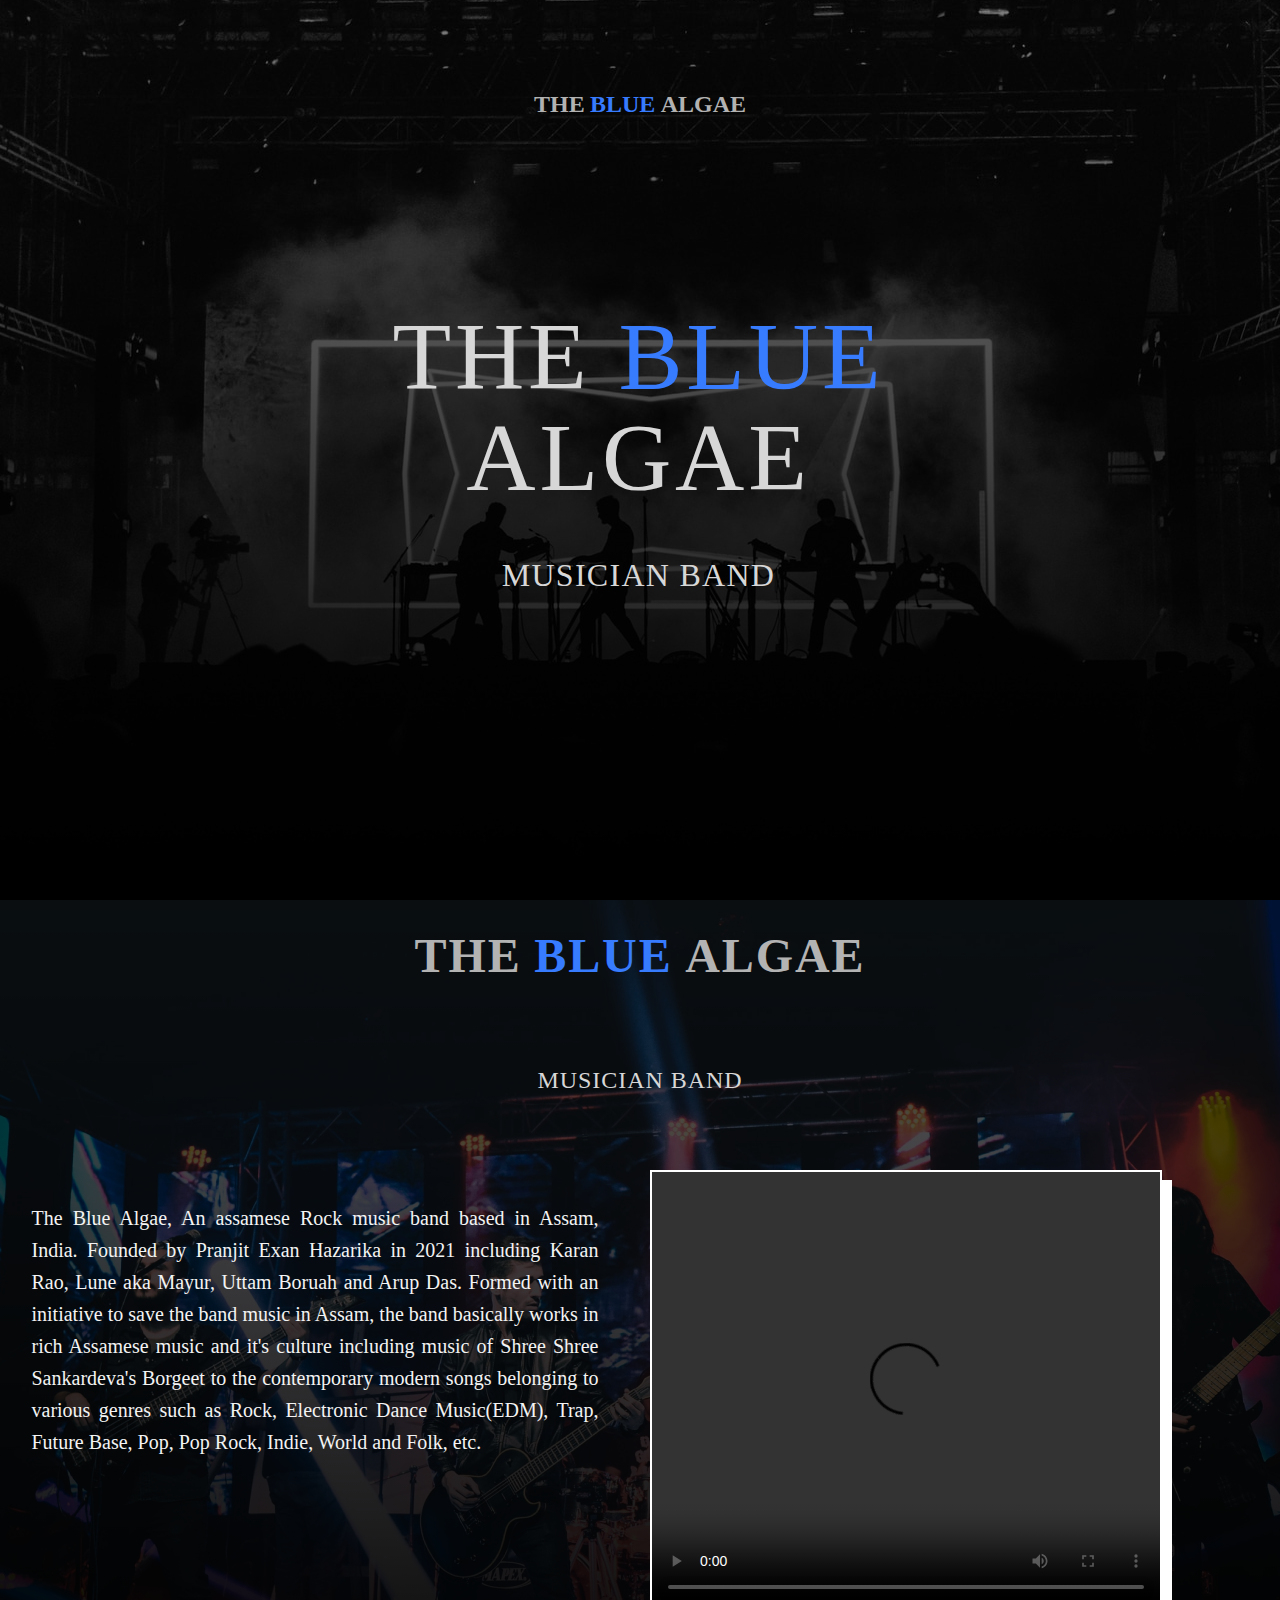
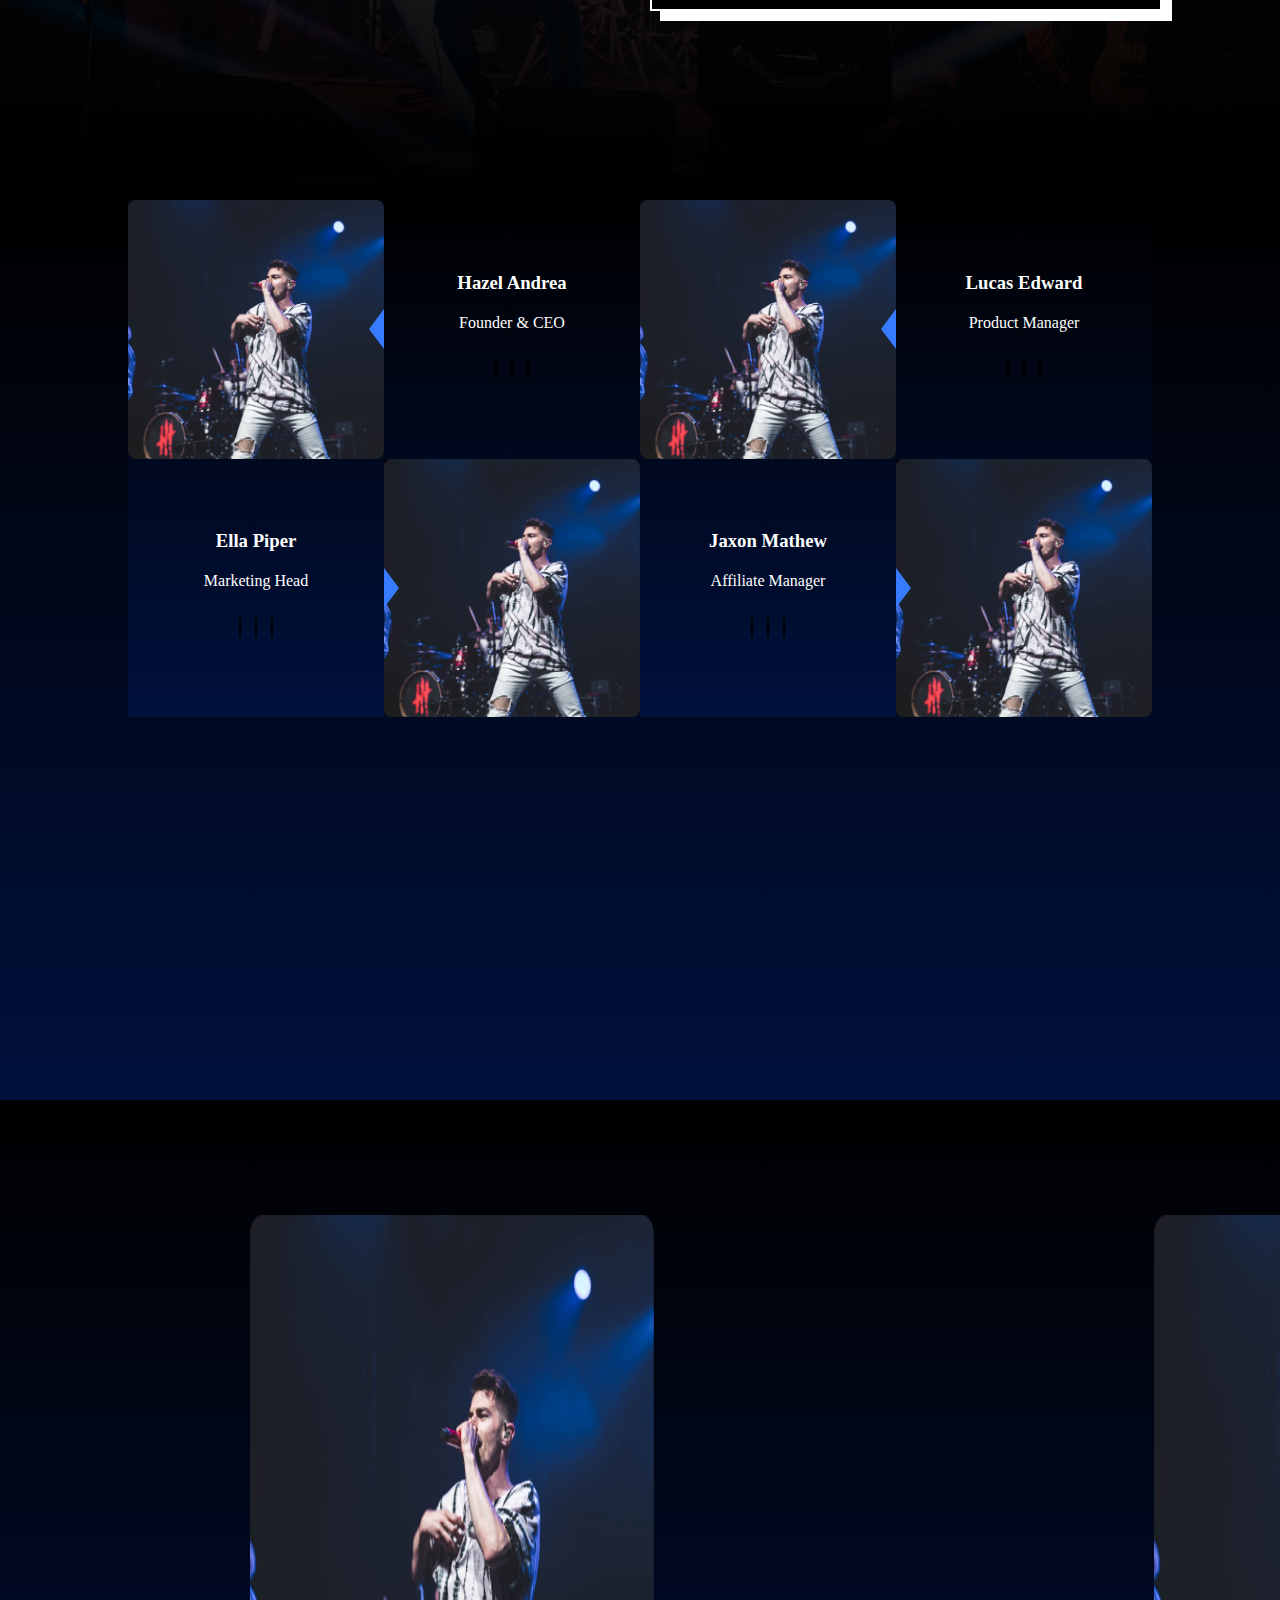
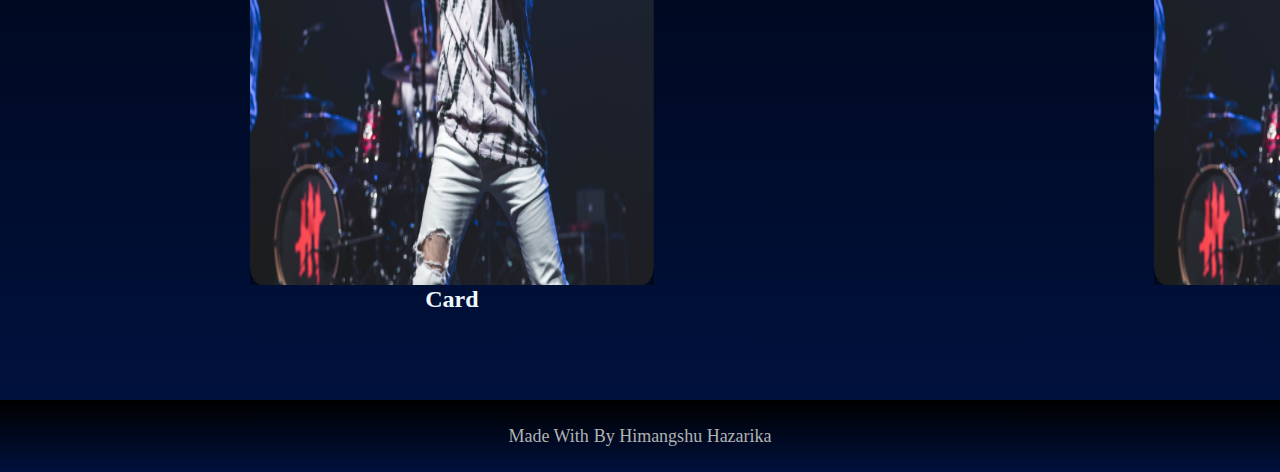
==== index.html @ d43f77cc "Mistake corrected" ====
<!DOCTYPE html>
<!--[if lt IE 7]>      <html class="no-js lt-ie9 lt-ie8 lt-ie7"> <![endif]-->
<!--[if IE 7]>         <html class="no-js lt-ie9 lt-ie8"> <![endif]-->
<!--[if IE 8]>         <html class="no-js lt-ie9"> <![endif]-->
<!--[if gt IE 8]>      <html class="no-js"> <!--<![endif]-->
<html>
  <head>
    <meta charset="utf-8">
    <meta http-equiv="X-UA-Compatible" content="IE=edge">
    <title>THE BLUE ALGAE</title>
    <meta name="description" content="">
    <meta name="viewport" content="width=device-width, initial-scale=1">
    <link href="//vjs.zencdn.net/7.10.2/video-js.min.css" rel="stylesheet">
    <link rel="stylesheet" href="./dependencies/video-theme-forest/index.css">
    <link rel="stylesheet" href="./styles/style.css">
    <link rel="stylesheet" href="https://cdnjs.cloudflare.com/ajax/libs/font-awesome/5.15.3/css/all.min.css" integrity="sha512-iBBXm8fW90+nuLcSKlbmrPcLa0OT92xO1BIsZ+ywDWZCvqsWgccV3gFoRBv0z+8dLJgyAHIhR35VZc2oM/gI1w==" crossorigin="anonymous" referrerpolicy="no-referrer" />
    <link rel="stylesheet" href="styles/responsive.css">
    <script src="//vjs.zencdn.net/7.10.2/video.min.js"></script>
  </head>
  <body data-barba="wrapper">  
    
    <header>
      <nav id="navBarBtn">
        <img src="./assets/navbar.svg" alt="">
      </nav>
    </header>

    <div id="nav-container" class="">
      <div class="left-container">
        <ul>
          <li><a href="./index.html">HOME</a></li>
          <li><a href="./index.html#about">ABOUT US</a></li>
          <li><a href="./releases.html">RELEASES</a></li>
          <li><a href="./members.html">MEMBERS</a></li>
          <li><a href="./contact.html">CONTACT</a></li>
        </ul>
      </div>
      <div class="right-container">
        <div class="logo"><img src="./assets/img1.jpg" alt=""></div>
        <div class="address">Golaghat</div>
        <div class="email">thebluealgae@gmail.com</div>
        <div class="phone">9999988888</div>
        <div class="social">
          <a href=""><i class="fab fa-instagram"></i></a>
          <a href=""><i class="fab fa-spotify"></i></a>
          <a href=""><i class="fas fa-envelope"></i></a>
          <a href=""><i class="fab fa-youtube"></i></a>
        </div>
      </div>
    </div>

    <main>
      
      <!-- home-section -->
      <div class="home">
        <div class="head1">
          THE <span id="color"> &MediumSpace;BLUE&MediumSpace;</span> ALGAE
        </div>
        <div class="head2">
          <div class="h2">
            THE <br class="br"><span id="color">BLUE</span><br class="br"> ALGAE
          </div>
          <div class="h3">
            MUSICIAN BAND
          </div>
        </div>
        <div class="icons">
          <a href=""><i class=" fab fa-instagram"></i></a>
          <a href=""><i class=" fab fa-spotify"></i></a>
          <a href=""><i class=" fas fa-envelope"></i></a>
          <a href=""><i class=" fab fa-youtube"></i></a>
        </div>
      </div>
      <!-- about section -->
      <section id="about">
        <div class="head1">
          THE <span id="color">&MediumSpace;BLUE&MediumSpace;</span> ALGAE
        </div>
        <div class="head2">
          MUSICIAN BAND
        </div>
        <div class="content">
          <p class="para">
            The Blue Algae, An assamese Rock music band based in Assam, India. Founded by Pranjit Exan Hazarika in 2021 including Karan Rao, Lune aka Mayur, Uttam Boruah and Arup Das. Formed with an initiative to save the band music in Assam, the band basically works in rich Assamese music and it's culture including music of Shree Shree Sankardeva's Borgeet to the contemporary modern songs belonging to various genres such as Rock, Electronic Dance Music(EDM), Trap, Future Base, Pop, Pop Rock, Indie, World and Folk, etc.
          </p>
          <video id="my-player"
          class="video-js vjs-theme-forest"
          controls
          preload="auto"
          data-setup='{}'>            
          
            <source src="./assets/video.mp4" type="video/mp4"></source>
            <p class="vjs-no-js">
              To view this video please enable JavaScript, and consider upgrading to a
              web browser that
              <a href="https://videojs.com/html5-video-support/" target="_blank">
                supports HTML5 video
              </a>
            </p>
        
          </video>
        </div>
      </section>
      

      <!-- Members_Section -->

      <div class="members">
        <ul class="list-members">
          <li class="member">
            <div class="member-image">
              <img src="./assets/img3.png">
            </div>
            <div class="member-info">
              <h3>Hazel Andrea</h3>
              <p>Founder & CEO</p>
              <div class="social-link">
                <i class="fab fa-facebook-f"></i>
                <i class="fab fa-twitter"></i>
                <i class="fab fa-linkedin-in"></i>
              </div>
            </div>
          </li>
          <li class="member">
            <div class="member-image">
              <img src="./assets/img3.png">
            </div>
            <div class="member-info">
              <h3>Lucas Edward</h3>
              <p>Product Manager</p>
              <div class="social-link">
                <i class="fab fa-facebook-f"></i>
                <i class="fab fa-twitter"></i>
                <i class="fab fa-linkedin-in"></i>
              </div>
            </div>
          </li>
          <li class="member">
            <div class="member-image">
              <img src="./assets/img3.png">
            </div>
            <div class="member-info">
              <h3>Ella Piper</h3>
              <p>Marketing Head</p>
              <div class="social-link">
                <i class="fab fa-facebook-f"></i>
                <i class="fab fa-twitter"></i>
                <i class="fab fa-linkedin-in"></i>
              </div>
            </div>
          </li>
          <li class="member">
            <div class="member-image">
              <img src="./assets/img3.png">
            </div>
            <div class="member-info">
              <h3>Jaxon Mathew</h3>
              <p>Affiliate Manager</p>
              <div class="social-link">
                <i class="fab fa-facebook-f"></i>
                <i class="fab fa-twitter"></i>
                <i class="fab fa-linkedin-in"></i>
              </div>
            </div>
          </li>
        </ul>
      </div>

      <!-- Releases -->

      <div class="scrolling-wrapper">
        <div class="card">
          <img src="./assets/img3.png" alt="" srcset="">
          <h2>Card</h2>
        </div>
        <div class="card">
          <img src="./assets/img3.png" alt="" srcset="">
          <h2>Card</h2>
        </div>
        <div class="card">
          <img src="./assets/img3.png" alt="" srcset="">
          <h2>Card</h2>
        </div>
        <div class="card">
          <img src="./assets/img3.png" alt="" srcset="">
          <h2>Card</h2>
        </div>
        <div class="card">
          <img src="./assets/img3.png" alt="" srcset="">
          <h2>Card</h2>
        </div>
      </div>

      <!-- Footer -->

      <footer>
        Made With <i class="fas fa-heart" id="heart"></i> By Himangshu Hazarika
      </footer>

    </main>

    

    <script>
      const navBtn = document.getElementById('navBarBtn')
      const navScreen = document.getElementById('nav-container')
      navBtn.addEventListener('click', () => {
        navScreen.classList.toggle('visible')
      })
    </script>
    
  </body>
</html>
---- dependencies/video-theme-forest/index.css ----
/* Because of the SVG inliner, these don't work for icons */
.vjs-theme-forest {
  --vjs-theme-forest--primary: #377BFF;
  --vjs-theme-forest--secondary: #fff;
}

/* Big play Button */


.vjs-theme-forest:hover .vjs-big-play-button,
.vjs-theme-forest.vjs-big-play-button:focus {
  /* background-color: transparent; */
  /* background: svg-load('icons/play-btn.svg', fill=#377BFF); */
  background: url('./icons/play-btn.svg')
}

.vjs-theme-forest .vjs-big-play-button {
  width: 88px;
  height: 88px;
  background: none;
  background-repeat: no-repeat;
  background-position: center;
  /* background: svg-load('icons/play-btn.svg', fill=#fff); */
  background: url('./icons/play-btn-white.svg');

  border: none;
  top: 50%;
  left: 50%;
  margin-top: -44px;
  margin-left: -44px;
  color: purple;
}

.vjs-theme-forest .vjs-big-play-button .vjs-icon-placeholder {
  display: none;
}

/* Control Bar */
.vjs-theme-forest .vjs-button > .vjs-icon-placeholder::before {
  line-height: 1.55;
}

.vjs-theme-forest .vjs-control:not(.vjs-disabled, .vjs-time-control):hover {
  color: var(--vjs-theme-forest--primary);
  text-shadow: var(--vjs-theme-forest--secondary) 1px 0 10px;
}

.vjs-theme-forest .vjs-control-bar {
  background: none;
  margin-bottom: 1em;
  padding-left: 1em;
  padding-right: 1em;
}

/* Play Button */
.vjs-theme-forest .vjs-play-control {
  font-size: 0.8em;
}

.vjs-theme-forest .vjs-play-control .vjs-icon-placeholder:before {
  background-color: var(--vjs-theme-forest--secondary);
  height: 1.5em;
  width: 1.5em;
  margin-top: 0.2em;
  border-radius: 1em;
  color: var(--vjs-theme-forest--primary);
}

.vjs-theme-forest .vjs-play-control:hover .vjs-icon-placeholder:before {
  background-color: var(--vjs-theme-forest--primary);
  color: var(--vjs-theme-forest--secondary);
}

/* Volume stuff */
.vjs-theme-forest .vjs-mute-control {
  display: none;
}

.vjs-theme-forest .vjs-volume-panel {
  margin-left: 0.5em;
  margin-right: 0.5em;
  padding-top: 0.3em;
}

.vjs-theme-forest .vjs-volume-panel,
.vjs-theme-forest .vjs-volume-panel:hover,
.vjs-theme-forest .vjs-volume-panel:hover .vjs-volume-control.vjs-volume-horizontal,
.vjs-theme-forest .vjs-volume-panel:active .vjs-volume-control.vjs-volume-horizontal,
.vjs-theme-forest .vjs-volume-panel.vjs-volume-panel-horizontal:hover,
.vjs-theme-forest .vjs-volume-panel.vjs-volume-panel-horizontal.vjs-slider-active,
.vjs-theme-forest .vjs-volume-bar.vjs-slider-horizontal {
  width: 3em;
}

.vjs-theme-forest .vjs-volume-level::before {
  font-size: 1em;
}

.vjs-theme-forest .vjs-volume-panel .vjs-volume-control {
  opacity: 1;
  width: 100%;
  height: 100%;
}

.vjs-theme-forest .vjs-volume-bar {
  background-color: transparent;
  margin: 0;
}

.vjs-theme-forest .vjs-slider-horizontal .vjs-volume-level {
  height: 100%;
}

.vjs-theme-forest .vjs-volume-bar.vjs-slider-horizontal {
  margin-top: 0;
  margin-bottom: 0;
  height: 100%;
}

.vjs-theme-forest .vjs-volume-bar::before {
  content: '';
  z-index: 0;
  width: 0;
  height: 0;
  position: absolute;
  top: 0px;
  left: 0;

  border-style: solid;
  border-width: 0 0 2em 3em;
  border-color: transparent transparent var(--vjs-theme-forest--primary) transparent;
}

.vjs-theme-forest .vjs-volume-level {
  overflow: hidden;
  background-color: transparent;
}

.vjs-theme-forest .vjs-volume-level::before {
  content: '';
  z-index: 1;
  width: 0;
  height: 0;
  position: absolute;
  top: 0;
  left: 0;

  border-style: solid;
  border-width: 0 0 2em 3em;
  border-color: transparent transparent var(--vjs-theme-forest--secondary) transparent;
}

/* Progress Bar */
.vjs-theme-forest .vjs-progress-control:hover .vjs-progress-holder {
  font-size: 1em;
}

.vjs-theme-forest .vjs-play-progress::before {
  display: none;
}

.vjs-theme-forest .vjs-progress-holder {
  border-radius: 0.2em;
  height: 0.5em;
  margin: 0;
}

.vjs-theme-forest .vjs-play-progress,
.vjs-theme-forest .vjs-load-progress,
.vjs-theme-forest .vjs-load-progress div {
  border-radius: 0.2em;
}
---- styles/style.css ----
* {
  -webkit-box-sizing: border-box;
  box-sizing: border-box;
  margin: 0;
  padding: 0;
  }

  *::-moz-selection {
  background: #111111aa;
  color: #377BFF;
  }

  *::selection {
  background: #111111aa;
  color: #377BFF;
  }

  body {
  overflow-x: hidden;
  min-height: 100vh;
  scroll-behavior: smooth;
  }

  nav img {
  /* Vector */
  position: absolute;
  right: 3vw;
  top: 30px;
  width: 2rem;
  z-index: 20;
  }

  #navBarBtn {
  position: absolute;
  top: 0;
  right: 0;
  z-index: 1111;
  }

  nav {
  position: absolute;
  }

  #nav-container {
  position: absolute;
  background-color: #111;
  transform-origin: top right;
  transition: all 2s .3s ease;
  clip-path: circle(0 at 90vw 20px);
  }

  #nav-container.visible {
  position: absolute;
  background-color: #111;
  width: 100vw;
  height: 100vh;
  z-index: 5;
  display: flex;
  clip-path: circle(100vw at 90vw 20px);

  }

  .left-container, .right-container {
  width: 50%;
  height: 100%;
  display: grid;
  place-items: center center;
  }

  

  li {
  list-style-type: none;
  }

  .left-container ul li a:hover {
  color: #377BFF;
  }


  #nav-container li a {
  color: white;
  text-decoration: none;
  font-family: 'Glitther Syavina Freebies';
  font-size: 5rem;
  }

  .right-container .logo img {
  width: 25vw;
  }

  .right-container  {
  text-align: right;
  color: #B2B2B2;
  font-size: 2.5rem;
  font-family: 'Glitther Syavina Freebies';
  }

  .social a i {
  font-size: 3rem;
  color: #B3B3B3;
  }

  .social a i:hover {
  color: #377BFF;
  }

  .home {
  position: relative;
  left: 0;
  right: 0;
  top: 0;
  bottom: 0;
  background: -webkit-gradient(linear, left bottom, left top, from(#000000), to(rgba(0, 0, 0, 0.5))), url("../assets/img1.jpg");
  background: linear-gradient(0deg, #000000 0%, rgba(0, 0, 0, 0.5) 100%), url("../assets/img1.jpg");
  background-blend-mode: multiply, normal;
  background-position: center center;
  height: 100vh;
  width: 100vw;
  }

  .head1 {
  /* THE BLUE ALGAE */
  position: absolute;
  left: 23.67%;
  right: 23.67%;
  top: 10vh;
  font-family: Montserrat;
  font-style: normal;
  font-weight: bold;
  font-size: 24px;
  line-height: 29px;
  color: #B2B2B2;
  display: -webkit-box;
  display: -ms-flexbox;
  display: flex;
  -webkit-box-align: center;
  -ms-flex-align: center;
  align-items: center;
  -webkit-box-pack: center;
  -ms-flex-pack: center;
  justify-content: center;
  }

  .head2 {
  position: absolute;
  top: 50%;
  left: 50%;
  -webkit-transform: translate(-50%, -50%);
  transform: translate(-50%, -50%);
  }

  #color {
  color: #377BFF;
  }

  .h2, .h3 {
  /* The Blue Algae Musician Band */
  position: relative;
  left: -0.24%;
  right: 0%;
  top: 46.76%;
  bottom: 41.96%;
  font-family: Glitther Syavina Freebies;
  font-style: normal;
  font-weight: normal;
  line-height: 105.4%;
  text-align: center;
  letter-spacing: 0.04em;
  text-transform: uppercase;
  color: #D7D7D7;
  }

  .h2 .br, .h3 .br {
  display: none;
  }

  .h2 {
  font-size: 6rem;
  }

  .h3 {
  font-size: 2rem;
  margin: 50px 0 0 0;
  }

  .icons {

  position: absolute;
  left: 50%;
  -webkit-transform: translate(-50%);
  transform: translate(-50%);
  bottom: 8vh;
  display: -webkit-box;
  display: -ms-flexbox;
  display: flex;
  -webkit-box-align: center;
  -ms-flex-align: center;
  align-items: center;
  -webkit-box-pack: space-evenly;
  -ms-flex-pack: space-evenly;
  justify-content: space-evenly;
  -webkit-box-orient: horizontal;
  -webkit-box-direction: normal;
  -ms-flex-direction: row;
  flex-direction: row;


  }

  .icons a {
  font-size: 2rem;
  color: #D7D7D7;
  margin: 10px;
  }

  .icons a:hover {
  color: #377BFF;
  }

  #about {
  position: relative;
  min-height: 100vh;
  width: 100vw;
  background-image: -webkit-gradient(linear, left bottom, left top, from(#000000), to(rgba(0, 0, 0, 0.6))), url("../assets/img2.png");
  background-image: linear-gradient(0deg, #000000 0%, rgba(0, 0, 0, 0.6) 100%), url("../assets/img2.png");
  background-blend-mode: multiply, normal;
  background-position: center center;
  }

  #about .content {
    position: relative;
    top: 30vh;
    display: grid;
    grid-template-columns: repeat( 10, 1fr ) !important;
    grid-template-rows: repeat( 10, 1fr ) !important;
    grid-gap: 20px 20px;
    grid-template-areas: 
    "text text text text text video video video video video"
    "text text text text text video video video video video"
    "text text text text text video video video video video"
    "text text text text text video video video video video"
    "text text text text text video video video video video"
    "text text text text text video video video video video"
    "text text text text text video video video video video"
    "text text text text text video video video video video"
    "text text text text text video video video video video"
    "text text text text text video video video video video"
    ;
  }

  #about .head1 {
  font-family: Montserrat;
  font-style: normal;
  font-weight: bold;
  font-size: 48px;
  line-height: 151.4%;
  top: 20px;
  text-align: center;
  letter-spacing: 0.04em;
  text-transform: uppercase;
  color: #B3B3B3;


  }

  #about .head2 {
  font-family: Montserrat;
  font-style: normal;
  font-weight: 500;
  font-size: 24px;
  line-height: 151.4%;
  top: 20vh;
  text-align: center;
  letter-spacing: 0.04em;
  text-transform: uppercase;
  color: #D7D7D7;

  }

  #about p {
  font-family: Montserrat;
  font-style: normal;
  font-weight: normal;
  font-size: 20px;
  line-height: 32px;
  text-align: justify;
  color: #F3F3F3;
  padding: 5%;
  grid-area: text;
  }

  #about #my-player {
  width: 40vw;
  height: 49vh;
  border: solid 2px white;
  -webkit-box-shadow: 10px 10px white;
  box-shadow: 10px 10px white;
  grid-area: video;
  }


 .list-members {
  background: linear-gradient(180deg, #000000 0%, #00113D 100%);
  width: 80%;
  margin: auto auto;
  display: flex;
  flex-wrap: wrap;
}

.members {
  width: 100vw;
  height: 100vh;
  background: linear-gradient(180deg, #000000 0%, #00113D 100%);
}

.member {
  flex-basis: 50%;
  color: #fff;
  display: flex;
  align-items: center;
  justify-content: space-between;
}

.member-image {
  width: 50%;
  height: 100%;
  cursor: pointer;
  overflow: hidden;
  position: relative;
}

.member-image img {
  width: 100%;
  height: 100%;
  transition: 1s;
}

.member-image:hover img {
  transform: scale(1.1);
}

.member-info {
  width: 50%;
  text-align: center;
}

.member-info p {
  margin: 20px 0;
}


.social-link .fab {
  width: 35px;
  height: 35px;
  line-height: 35px;
  border: 1px solid #000;
  margin: 0 7px;
  cursor: pointer;
  transition: transform .5s;
}

.social-link .fab:hover {
  background: #000;
  color: #377BFF;
  transform: translateY(-7px);
}

/* Membuat segitiga */
.member-image::after {
  content: '';
  border-top: 20px solid transparent;
  border-bottom: 20px solid transparent;
  border-right: 15px solid #377BFF;
  position: absolute;
  top: 50%;
  right: 0;
  transform: translateY(-50%);
}



  


.scrolling-wrapper {
  display: flex;
  flex-wrap: nowrap;
  overflow-x: auto;
  scrollbar-width: none;
  height: 100vh;
  width: 100vw;
  background: linear-gradient(180deg, #000000 0%, #00113D 100%);

}

.card {
  display: flex;
  margin: 6%;
  padding: 3%;
  min-width: 20vw;
  min-height: 40vh;
  align-items: center;
  justify-content: center;
  color: aliceblue;
  border-radius: 10px;
  position: relative;
  justify-content: space-evenly;
}

.card {
  flex: 0 0 auto;
  -webkit-overflow-scrolling: touch;
  scroll-behavior: smooth;
}

h2 {
  position: absolute;
  left: 50%;
  top: 95%;
  transform: translate(-50%);
  text-align: center;
}


img {
  border: 10px;
  height: 100%;
  width: 60%;
}


footer {
  height: 100%;
  width: 100%;
  /* margin: 1% 1% 1% 1%; */
  padding: 2%;
  display: flex;
  align-items: center;
  justify-content: center;
  font-size: 2vh;
  background: linear-gradient(180deg, #000000 0%, #00113D 100%);
  color: #B2B2B2;
}

footer #heart {
  font-size: 2rem;
  margin: 0 0.15rem;
  color: #ff2424;
  animation: blinking-heart 2s infinite;
}

@keyframes blinking-heart {
    0% {
        transform: scale(0);
    }

    25% {
        transform: scale(1);
    }

    50% {
        transform: scale(0);
    }

    75% {
        transform: scale(1);
    }

    100% {
        transform: scale(0);
    }
}
---- styles/responsive.css ----
@media screen and (max-width: 600px) {
  
  .head1 {
    font-size: 5vw;
  }
  
  .h2 {
    font-size: 18vw;
  }

  .h3 {
    font-size: 10vw;
  }

  .icons i {
    font-size: 10vw;
  }

  #nav-container {
    display: none;
  }

  #about .content {
    top: 10vh;
    grid-template-areas: 
      "video video video video video video video video video video"
      "video video video video video video video video video video"
      "video video video video video video video video video video"
      "video video video video video video video video video video"
      "text text text text text text text text text text"
      "text text text text text text text text text text"
      "text text text text text text text text text text"
      "text text text text text text text text text text"
      "text text text text text text text text text text"
      "text text text text text text text text text text"
    ;
  }

  #about #my-player {
    width: 80vw;
    height: 30vh;
    margin: 0 auto;
    top: 50%;
  }

  #about p {
    font-size: 3vw;
    padding-top: 30%;
  }

  #about .head1 {
    display: flex;
    align-items: center;
    justify-content: center;
    font-size: 5vw;
    top: 5%;
  }

  .container {
    height: 100vh;
    width: 100vw;
  }

  .scrolling-wrapper {
    flex-direction: column;
  }

  img {
  min-width: 80%;
  min-height: 100%;
}
  
}

/* Merubah posisi member-image dengan member-info */
@media screen and (min-width: 771px) {
  .member:nth-child(4n+3) .member-info,
  .member:nth-child(4n+4) .member-info {
    order: 1;
  }
  .member:nth-child(4n+3) .member-image,
  .member:nth-child(4n+4) .member-image {
    order: 2;
  }

  /* Merubah posisi sigitiga pada baris genap */
  .member:nth-child(4n+3) .member-image::after,
  .member:nth-child(4n+4) .member-image::after {
    left: 0;
    right: auto;
    transform: translateY(-50%) rotateZ(180deg);
  }
}


/* Mobile Styles */
@media screen and (max-width: 770px) {
  .list-members {
    width: 95%;
  }
  .member {
    flex-basis: 100%;
    font-size: 14px;
  }
  .social-link .fab {
    width: 30px;
    height: 30px;
    line-height: 30px;
  }

  .member:nth-child(even) .member-info {
    order: 1;
  }
  .member:nth-child(even) .member-image {
    order: 2;
  }
  
  /* Merubah posisi sigitiga elemen genap */
  .member:nth-child(even) .member-image::after {
    left: 0;
    right: auto;
    transform: translateY(-50%) rotateZ(180deg);
  }
}

@media (max-width: 800px) {
  .scrolling-wrapper {
    flex-direction: column;
  }

  img {
  min-width: 80%;
  min-height: 100%;
}
}
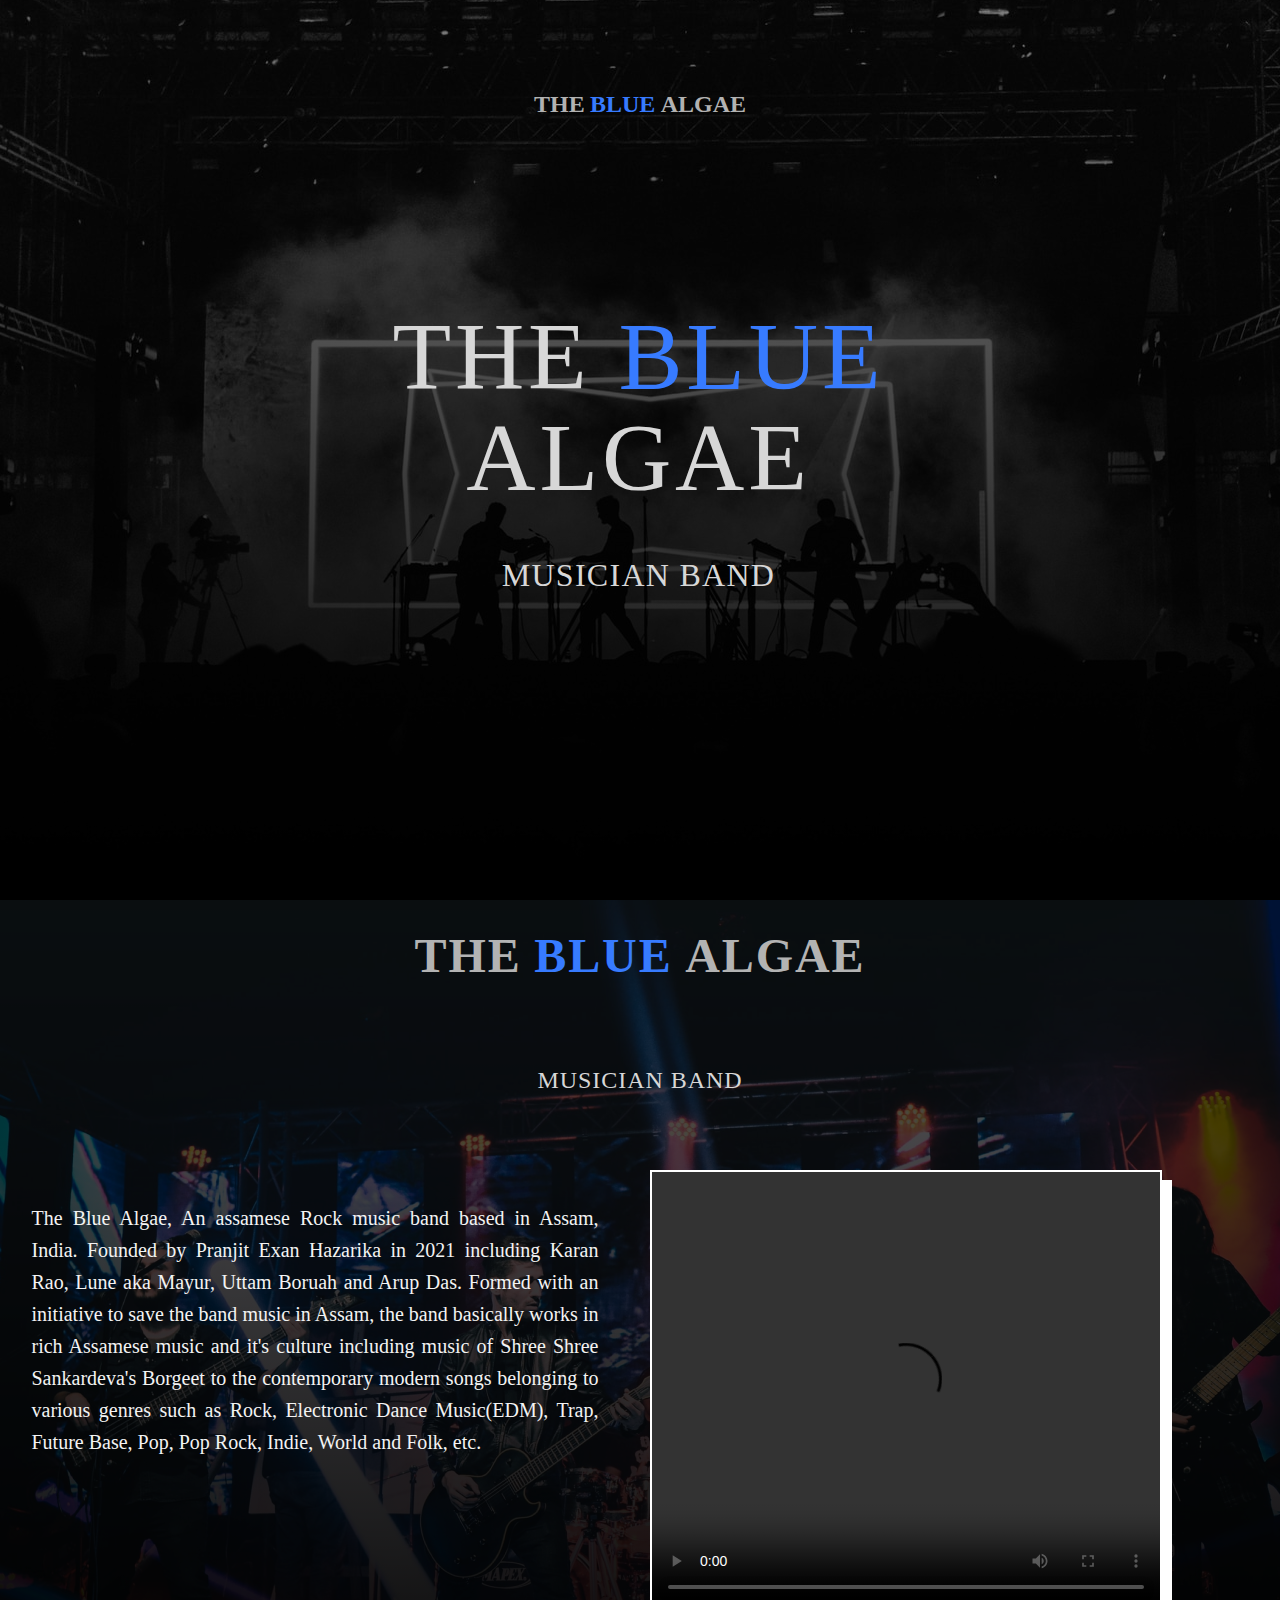
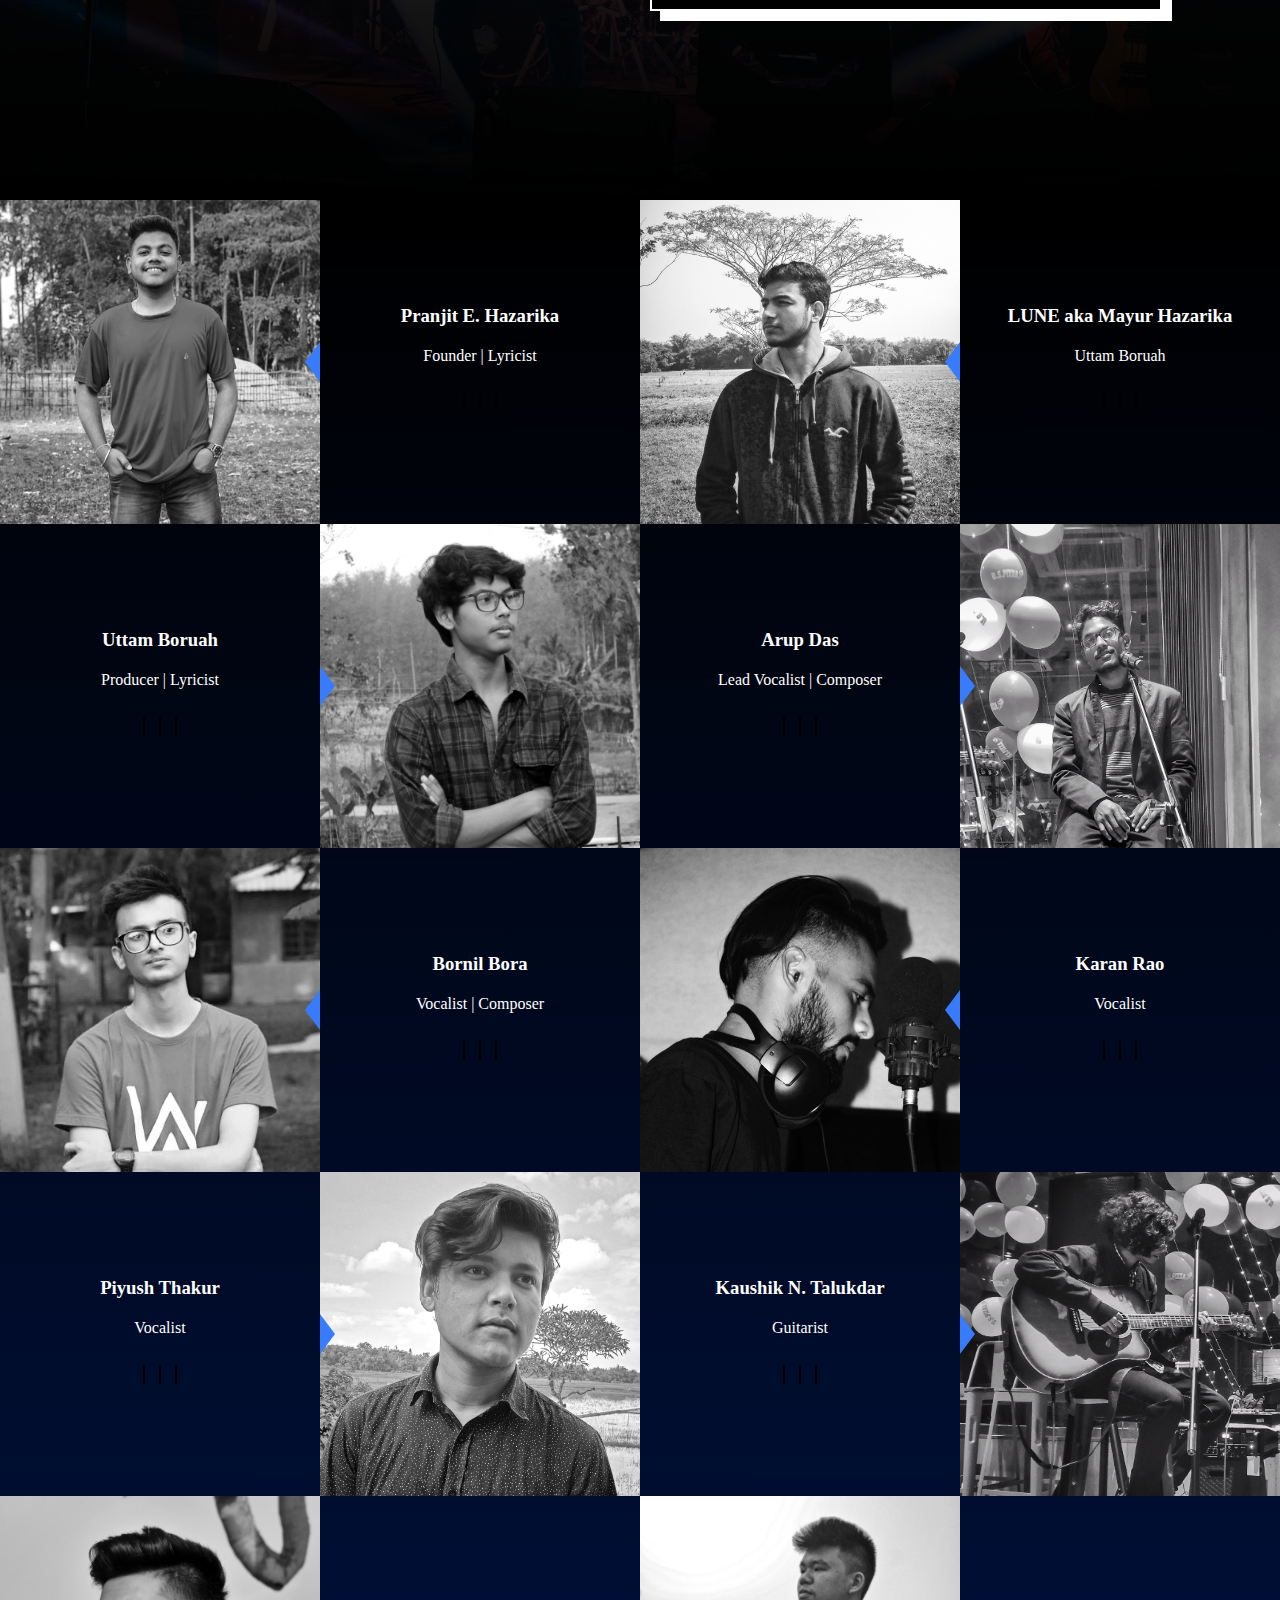
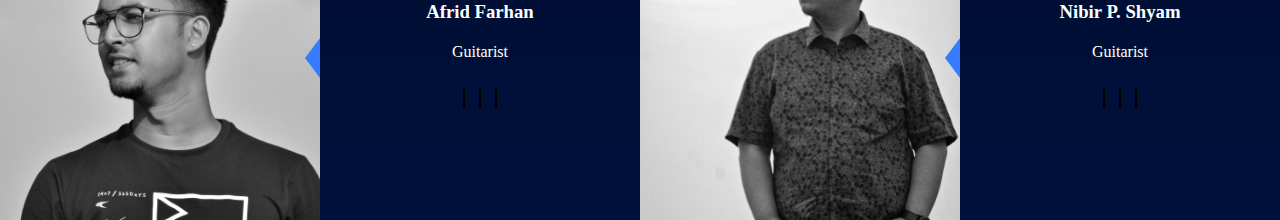
==== commit 248603e1: "pictures uploaded" ====
--- a/index.html
+++ b/index.html
@@ -104,98 +104,184 @@
       
 
       <!-- Members_Section -->
-
-      <div class="members">
-        <ul class="list-members">
-          <li class="member">
-            <div class="member-image">
-              <img src="./assets/img3.png">
-            </div>
-            <div class="member-info">
-              <h3>Hazel Andrea</h3>
-              <p>Founder & CEO</p>
-              <div class="social-link">
-                <i class="fab fa-facebook-f"></i>
-                <i class="fab fa-twitter"></i>
-                <i class="fab fa-linkedin-in"></i>
-              </div>
-            </div>
-          </li>
-          <li class="member">
-            <div class="member-image">
-              <img src="./assets/img3.png">
-            </div>
-            <div class="member-info">
-              <h3>Lucas Edward</h3>
-              <p>Product Manager</p>
-              <div class="social-link">
-                <i class="fab fa-facebook-f"></i>
-                <i class="fab fa-twitter"></i>
-                <i class="fab fa-linkedin-in"></i>
-              </div>
-            </div>
-          </li>
-          <li class="member">
-            <div class="member-image">
-              <img src="./assets/img3.png">
-            </div>
-            <div class="member-info">
-              <h3>Ella Piper</h3>
-              <p>Marketing Head</p>
-              <div class="social-link">
-                <i class="fab fa-facebook-f"></i>
-                <i class="fab fa-twitter"></i>
-                <i class="fab fa-linkedin-in"></i>
-              </div>
-            </div>
-          </li>
-          <li class="member">
-            <div class="member-image">
-              <img src="./assets/img3.png">
-            </div>
-            <div class="member-info">
-              <h3>Jaxon Mathew</h3>
-              <p>Affiliate Manager</p>
-              <div class="social-link">
-                <i class="fab fa-facebook-f"></i>
-                <i class="fab fa-twitter"></i>
-                <i class="fab fa-linkedin-in"></i>
-              </div>
-            </div>
-          </li>
-        </ul>
-      </div>
-
+      <section id="members">
+        <div class="members">
+          <ul class="list-members">
+            <li class="member">
+              <div class="member-image">
+                <img src="./assets/PRANJIT E HAZARIKA.jpg">
+              </div>
+              <div class="member-info">
+                <h3>Pranjit E. Hazarika</h3>
+                <p>Founder | Lyricist</p>
+                <div class="social-link">
+                  <i class="fab fa-facebook-f"></i>
+                  <i class="fab fa-twitter"></i>
+                  <i class="fab fa-linkedin-in"></i>
+                </div>
+              </div>
+            </li>
+            <li class="member">
+              <div class="member-image">
+                <img src="./assets/MAYUR HAZARIKA.jpg">
+              </div>
+              <div class="member-info">
+                <h3>LUNE aka Mayur Hazarika</h3>
+                <p>Uttam Boruah</p>
+                <div class="social-link">
+                  <i class="fab fa-facebook-f"></i>
+                  <i class="fab fa-twitter"></i>
+                  <i class="fab fa-linkedin-in"></i>
+                </div>
+              </div>
+            </li>
+            <li class="member">
+              <div class="member-image">
+                <img src="./assets/UTTAM BORUAH.jpg">
+              </div>
+              <div class="member-info">
+                <h3>Uttam Boruah</h3>
+                <p>Producer | Lyricist</p>
+                <div class="social-link">
+                  <i class="fab fa-facebook-f"></i>
+                  <i class="fab fa-twitter"></i>
+                  <i class="fab fa-linkedin-in"></i>
+                </div>
+              </div>
+            </li>
+            <li class="member">
+              <div class="member-image">
+                <img src="./assets/ARUP DAS.jpg">
+              </div>
+              <div class="member-info">
+                <h3>Arup Das</h3>
+                <p>Lead Vocalist | Composer</p>
+                <div class="social-link">
+                  <i class="fab fa-facebook-f"></i>
+                  <i class="fab fa-twitter"></i>
+                  <i class="fab fa-linkedin-in"></i>
+                </div>
+              </div>
+            </li>
+            <li class="member">
+              <div class="member-image">
+                <img src="./assets/BORNIL BORA.jpg">
+              </div>
+              <div class="member-info">
+                <h3>Bornil Bora</h3>
+                <p>Vocalist | Composer</p>
+                <div class="social-link">
+                  <i class="fab fa-facebook-f"></i>
+                  <i class="fab fa-twitter"></i>
+                  <i class="fab fa-linkedin-in"></i>
+                </div>
+              </div>
+            </li>
+            <li class="member">
+              <div class="member-image">
+                <img src="./assets/KARAN RAO.jpg">
+              </div>
+              <div class="member-info">
+                <h3>Karan Rao</h3>
+                <p>Vocalist</p>
+                <div class="social-link">
+                  <i class="fab fa-facebook-f"></i>
+                  <i class="fab fa-twitter"></i>
+                  <i class="fab fa-linkedin-in"></i>
+                </div>
+              </div>
+            </li>
+            <li class="member">
+              <div class="member-image">
+                <img src="./assets/PIYUSH THAKUR.jpg">
+              </div>
+              <div class="member-info">
+                <h3>Piyush Thakur</h3>
+                <p>Vocalist</p>
+                <div class="social-link">
+                  <i class="fab fa-facebook-f"></i>
+                  <i class="fab fa-twitter"></i>
+                  <i class="fab fa-linkedin-in"></i>
+                </div>
+              </div>
+            </li>
+            <li class="member">
+              <div class="member-image">
+                <img src="./assets/KAUSHIK N TALUKDAR.jpg">
+              </div>
+              <div class="member-info">
+                <h3>Kaushik N. Talukdar</h3>
+                <p>Guitarist</p>
+                <div class="social-link">
+                  <i class="fab fa-facebook-f"></i>
+                  <i class="fab fa-twitter"></i>
+                  <i class="fab fa-linkedin-in"></i>
+                </div>
+              </div>
+            </li>
+            <li class="member">
+              <div class="member-image">
+                <img src="./assets/ARFID FARHAN.jpg">
+              </div>
+              <div class="member-info">
+                <h3>Afrid Farhan</h3>
+                <p>Guitarist</p>
+                <div class="social-link">
+                  <i class="fab fa-facebook-f"></i>
+                  <i class="fab fa-twitter"></i>
+                  <i class="fab fa-linkedin-in"></i>
+                </div>
+              </div>
+            </li>
+            <li class="member">
+              <div class="member-image">
+                <img src="./assets/NIBIR P SHYAM.jpg">
+              </div>
+              <div class="member-info">
+                <h3>Nibir P. Shyam</h3>
+                <p>Guitarist</p>
+                <div class="social-link">
+                  <i class="fab fa-facebook-f"></i>
+                  <i class="fab fa-twitter"></i>
+                  <i class="fab fa-linkedin-in"></i>
+                </div>
+              </div>
+            </li>
+          </ul>
+        </div>
+
+      </section>
+      
       <!-- Releases -->
 
-      <div class="scrolling-wrapper">
-        <div class="card">
-          <img src="./assets/img3.png" alt="" srcset="">
-          <h2>Card</h2>
-        </div>
-        <div class="card">
-          <img src="./assets/img3.png" alt="" srcset="">
-          <h2>Card</h2>
-        </div>
-        <div class="card">
-          <img src="./assets/img3.png" alt="" srcset="">
-          <h2>Card</h2>
-        </div>
-        <div class="card">
-          <img src="./assets/img3.png" alt="" srcset="">
-          <h2>Card</h2>
-        </div>
-        <div class="card">
-          <img src="./assets/img3.png" alt="" srcset="">
-          <h2>Card</h2>
-        </div>
-      </div>
+      <!-- <div class="scrolling-wrapper">
+        <div class="card">
+          <img src="./assets/img3.png" alt="" srcset="">
+          <h2>Card</h2>
+        </div>
+        <div class="card">
+          <img src="./assets/img3.png" alt="" srcset="">
+          <h2>Card</h2>
+        </div>
+        <div class="card">
+          <img src="./assets/img3.png" alt="" srcset="">
+          <h2>Card</h2>
+        </div>
+        <div class="card">
+          <img src="./assets/img3.png" alt="" srcset="">
+          <h2>Card</h2>
+        </div>
+        <div class="card">
+          <img src="./assets/img3.png" alt="" srcset="">
+          <h2>Card</h2>
+        </div>
+      </div> -->
 
       <!-- Footer -->
 
-      <footer>
+      <!-- <footer>
         Made With <i class="fas fa-heart" id="heart"></i> By Himangshu Hazarika
-      </footer>
+      </footer> -->
 
     </main>
 
--- a/styles/style.css
+++ b/styles/style.css
@@ -300,9 +300,10 @@
   }
 
 
+
  .list-members {
   background: linear-gradient(180deg, #000000 0%, #00113D 100%);
-  width: 80%;
+  width: 100%;
   margin: auto auto;
   display: flex;
   flex-wrap: wrap;
@@ -312,6 +313,8 @@
   width: 100vw;
   height: 100vh;
   background: linear-gradient(180deg, #000000 0%, #00113D 100%);
+  font-family: Montserrat;
+  position: relative;
 }
 
 .member {
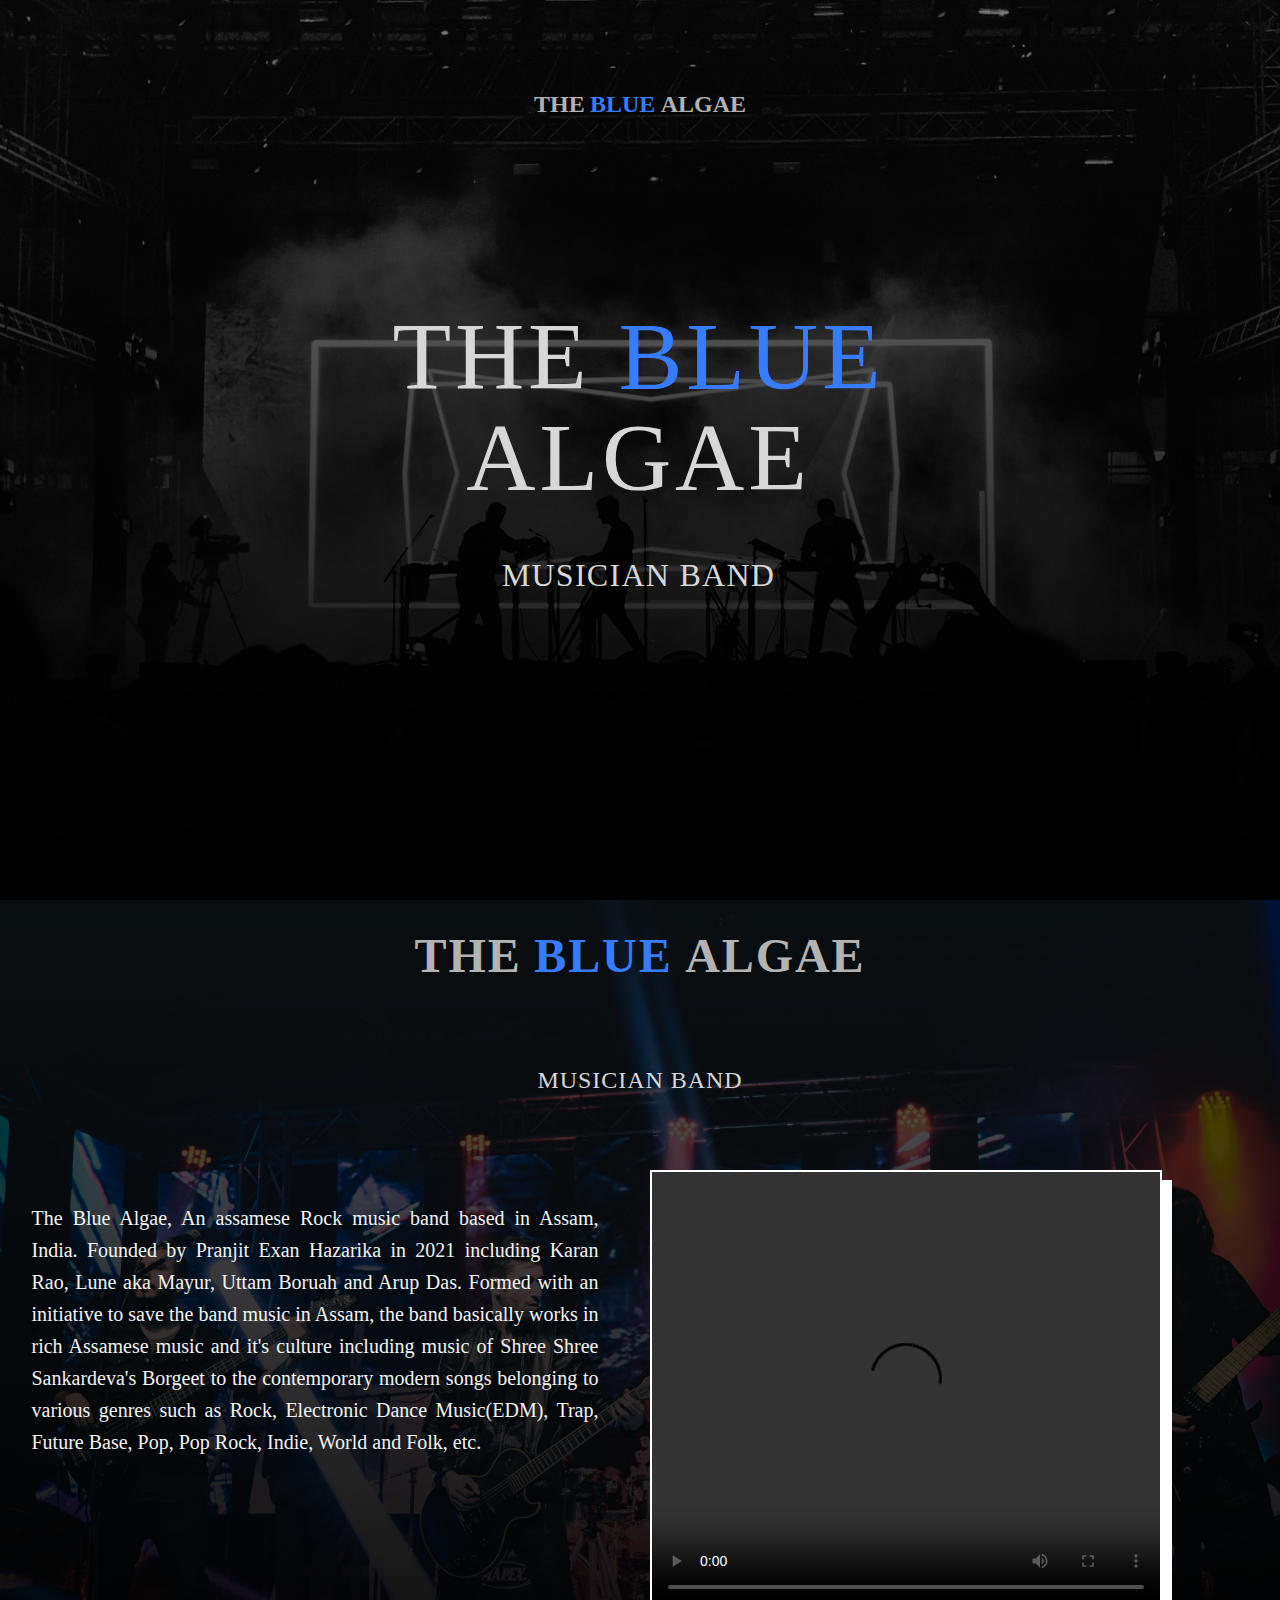
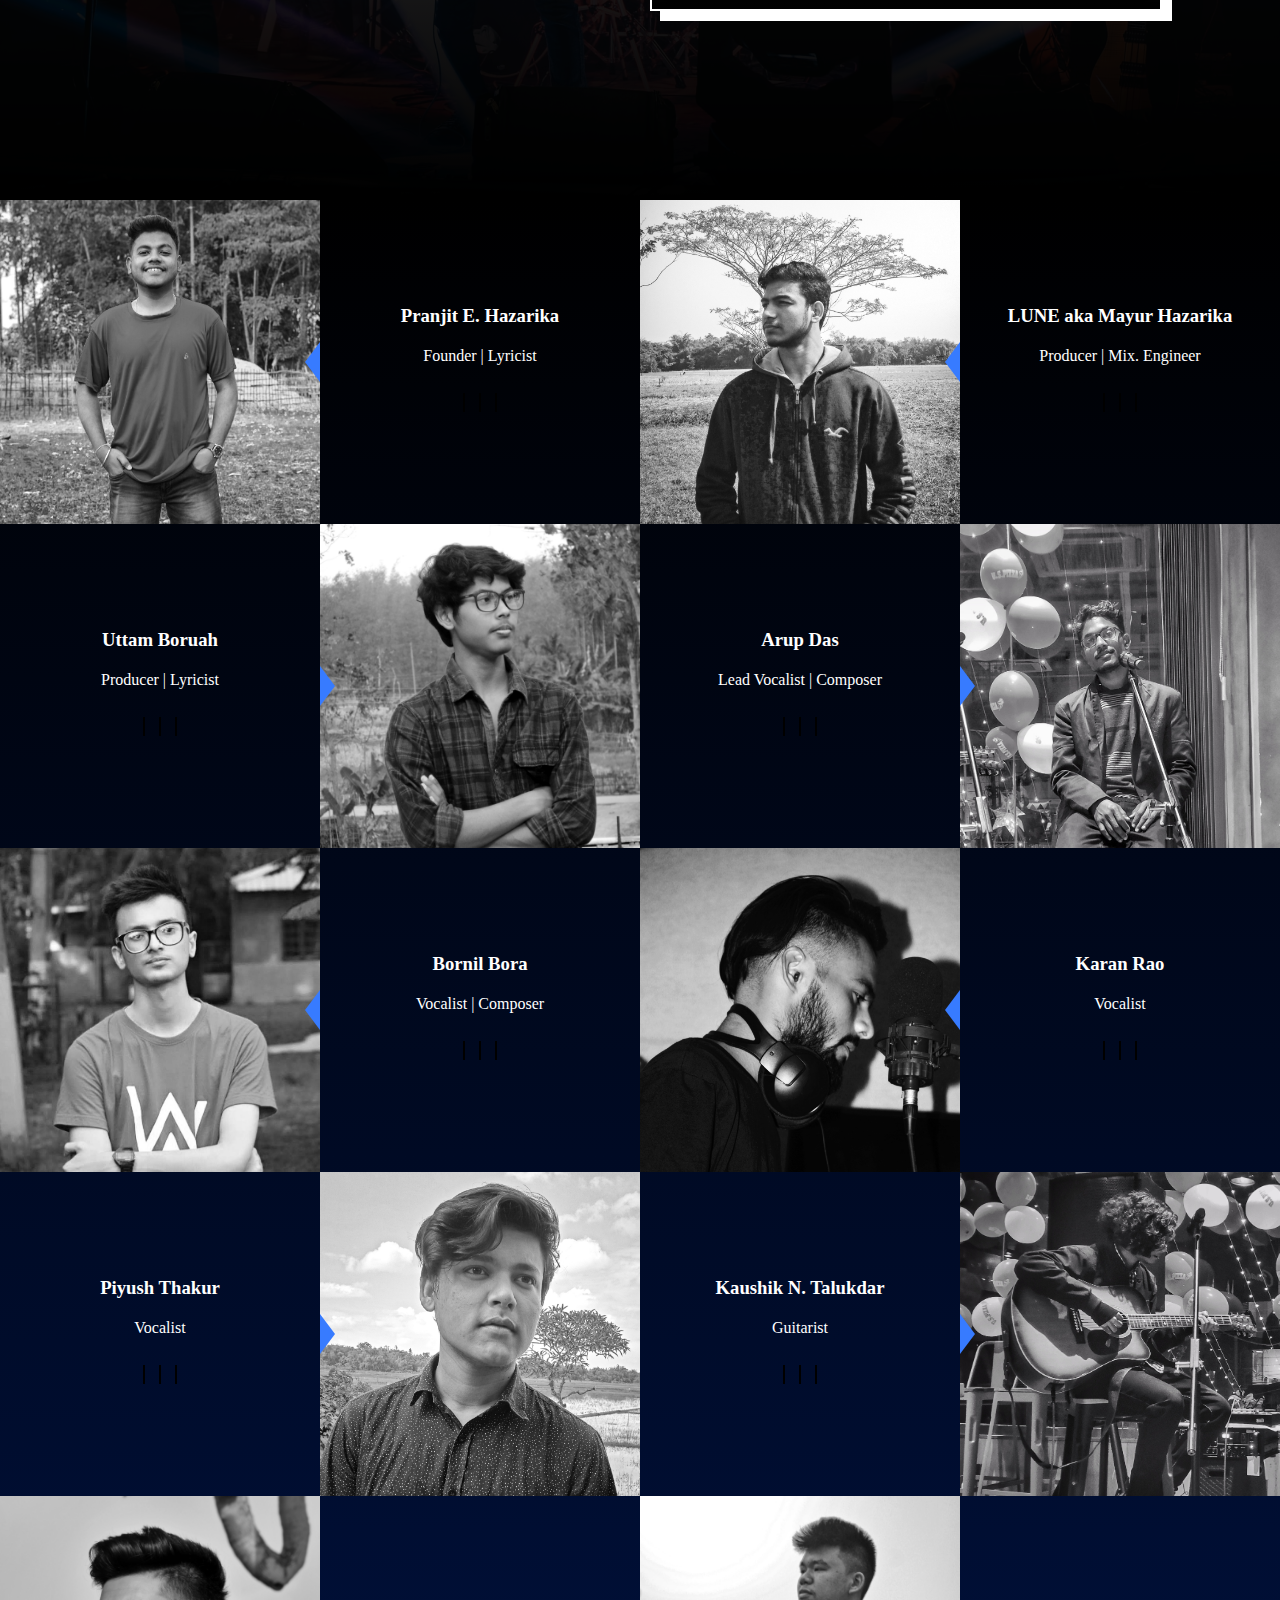
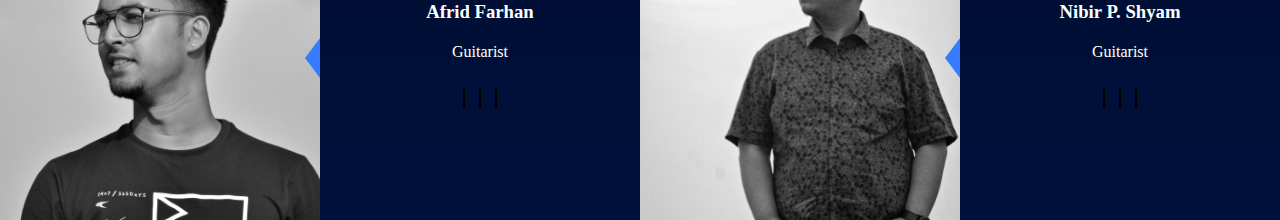
==== commit 61945810: "spelling corrected" ====
--- a/index.html
+++ b/index.html
@@ -127,7 +127,7 @@
               </div>
               <div class="member-info">
                 <h3>LUNE aka Mayur Hazarika</h3>
-                <p>Uttam Boruah</p>
+                <p>Producer | Mix. Engineer</p>
                 <div class="social-link">
                   <i class="fab fa-facebook-f"></i>
                   <i class="fab fa-twitter"></i>
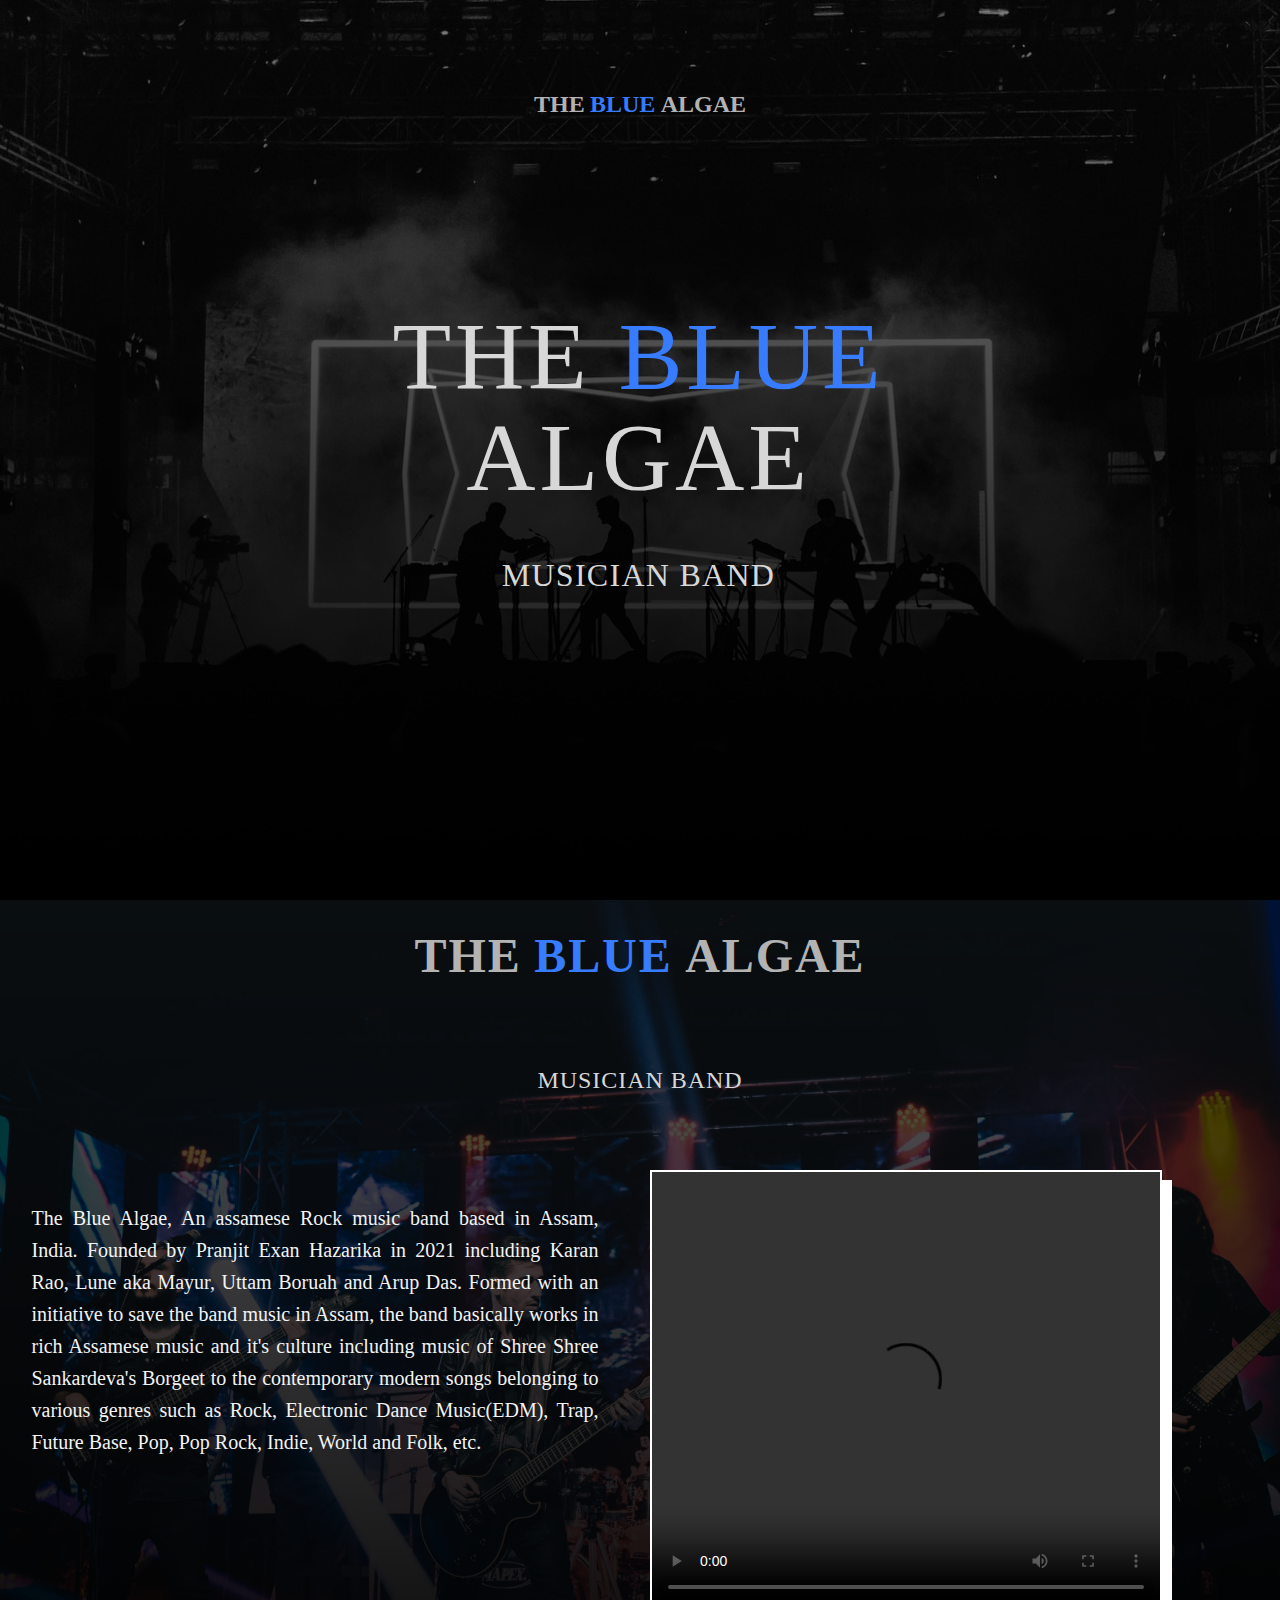
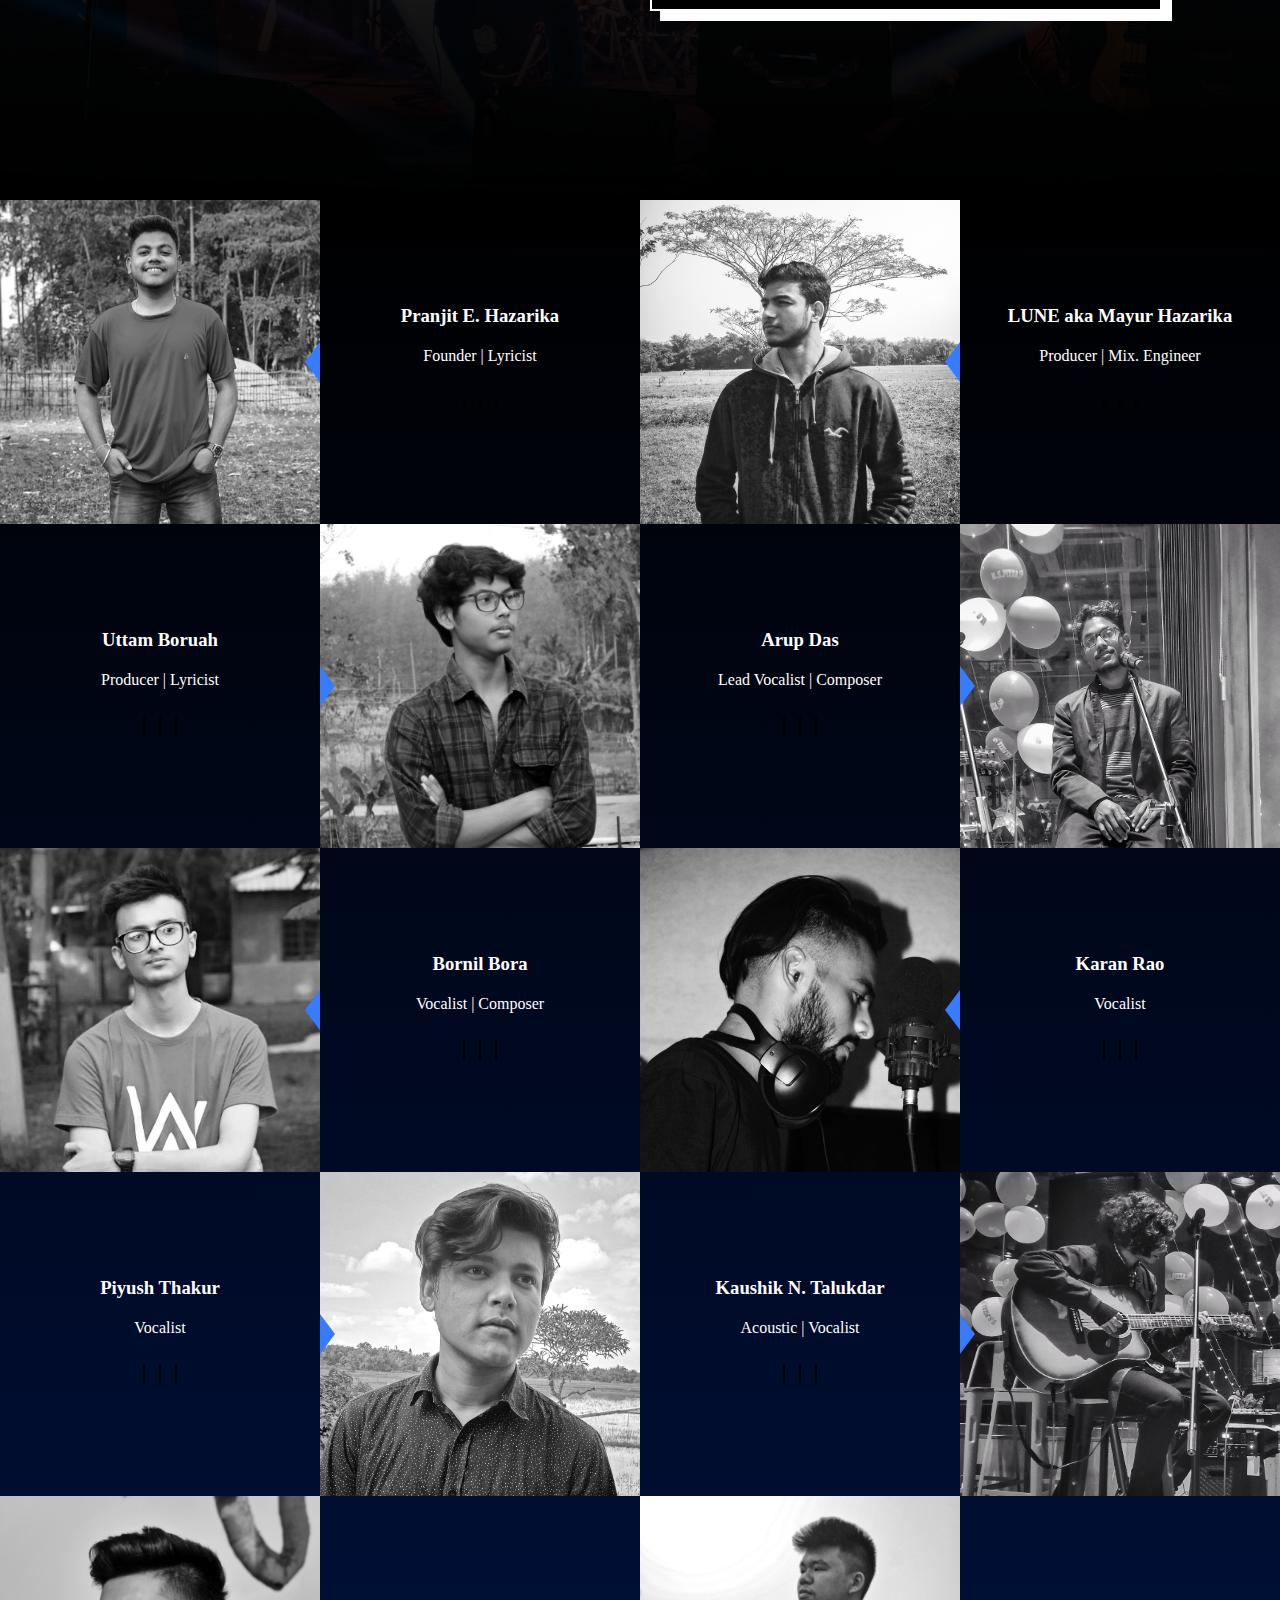
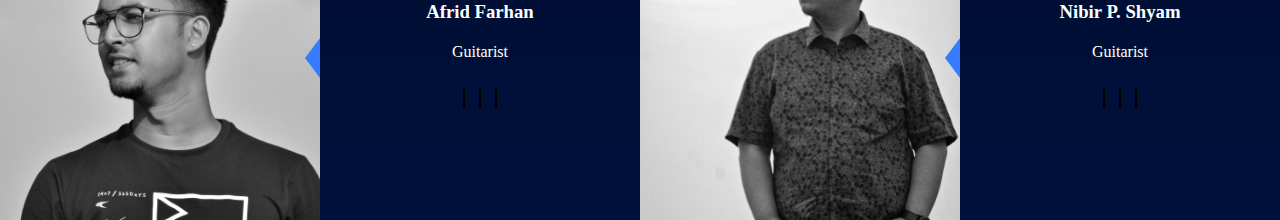
==== commit 45c1c8cf: "ugghhh" ====
--- a/index.html
+++ b/index.html
@@ -211,7 +211,7 @@
               </div>
               <div class="member-info">
                 <h3>Kaushik N. Talukdar</h3>
-                <p>Guitarist</p>
+                <p>Acoustic | Vocalist</p>
                 <div class="social-link">
                   <i class="fab fa-facebook-f"></i>
                   <i class="fab fa-twitter"></i>
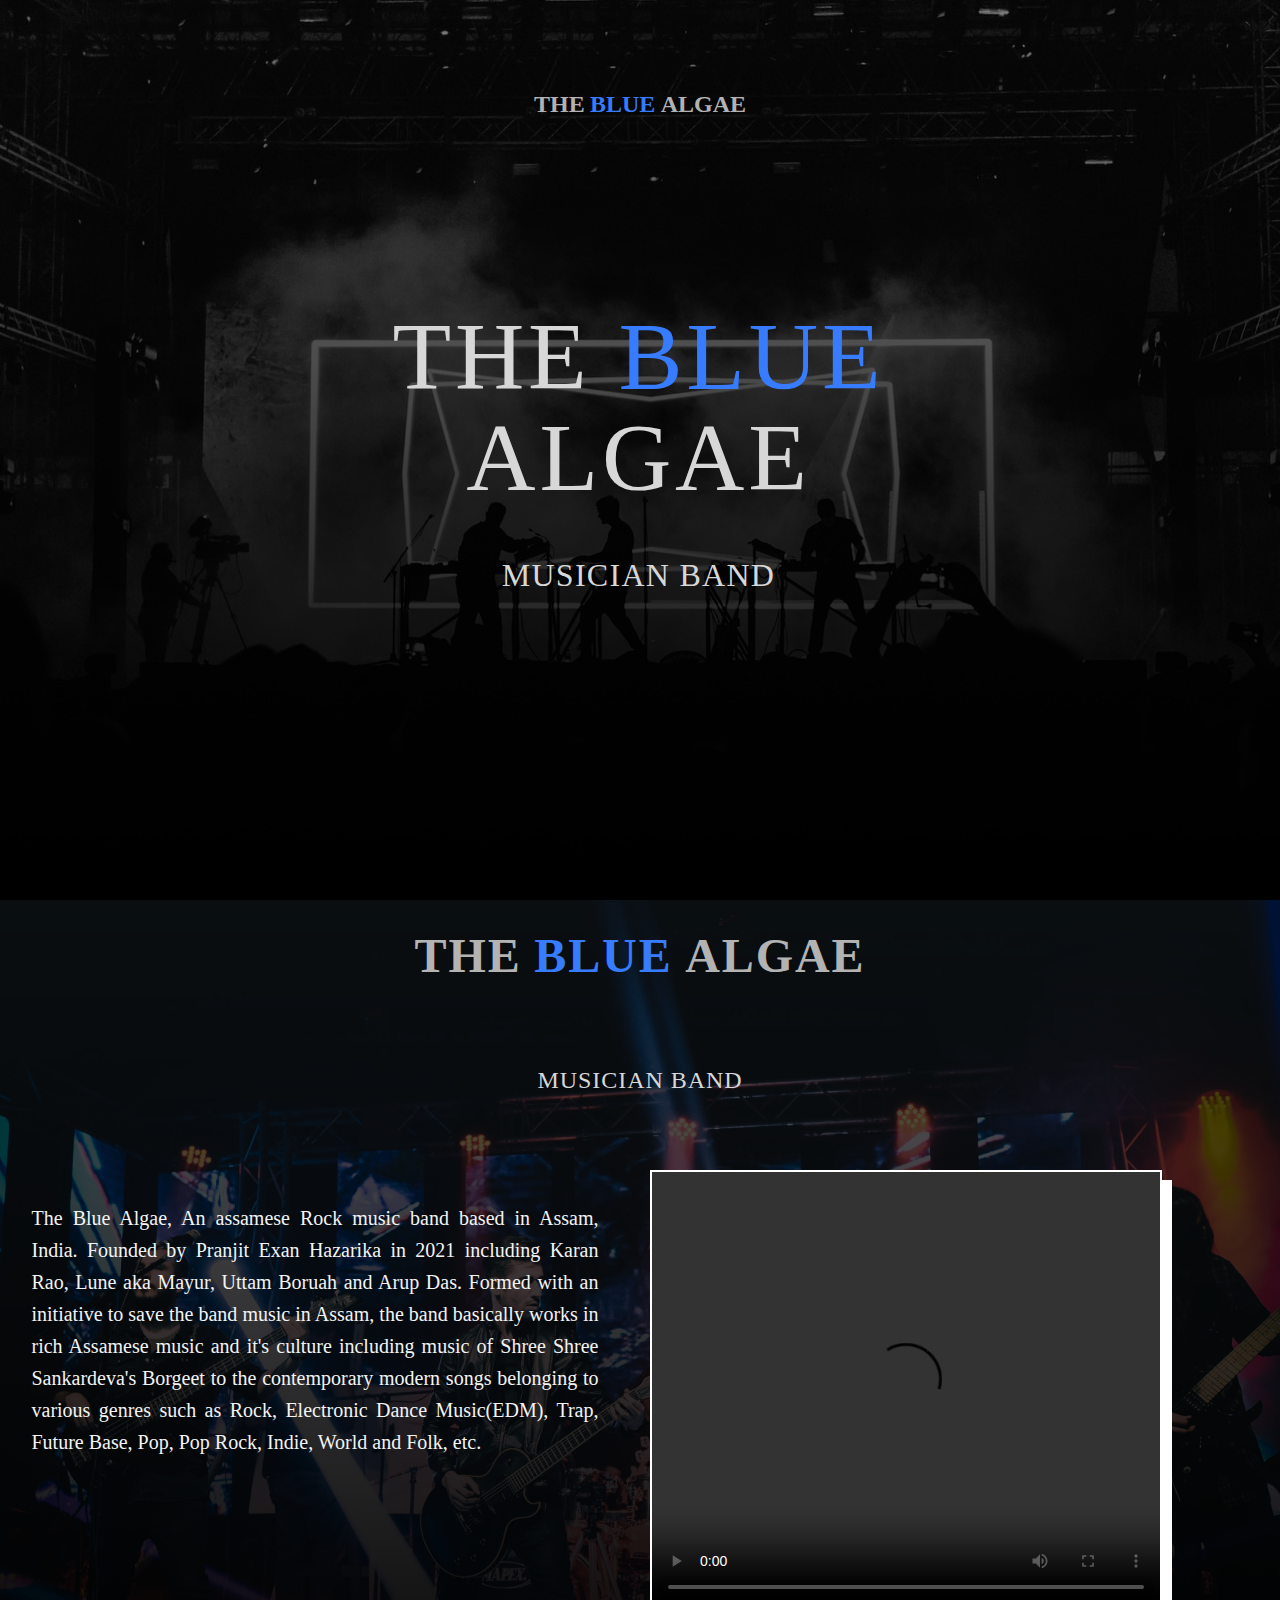
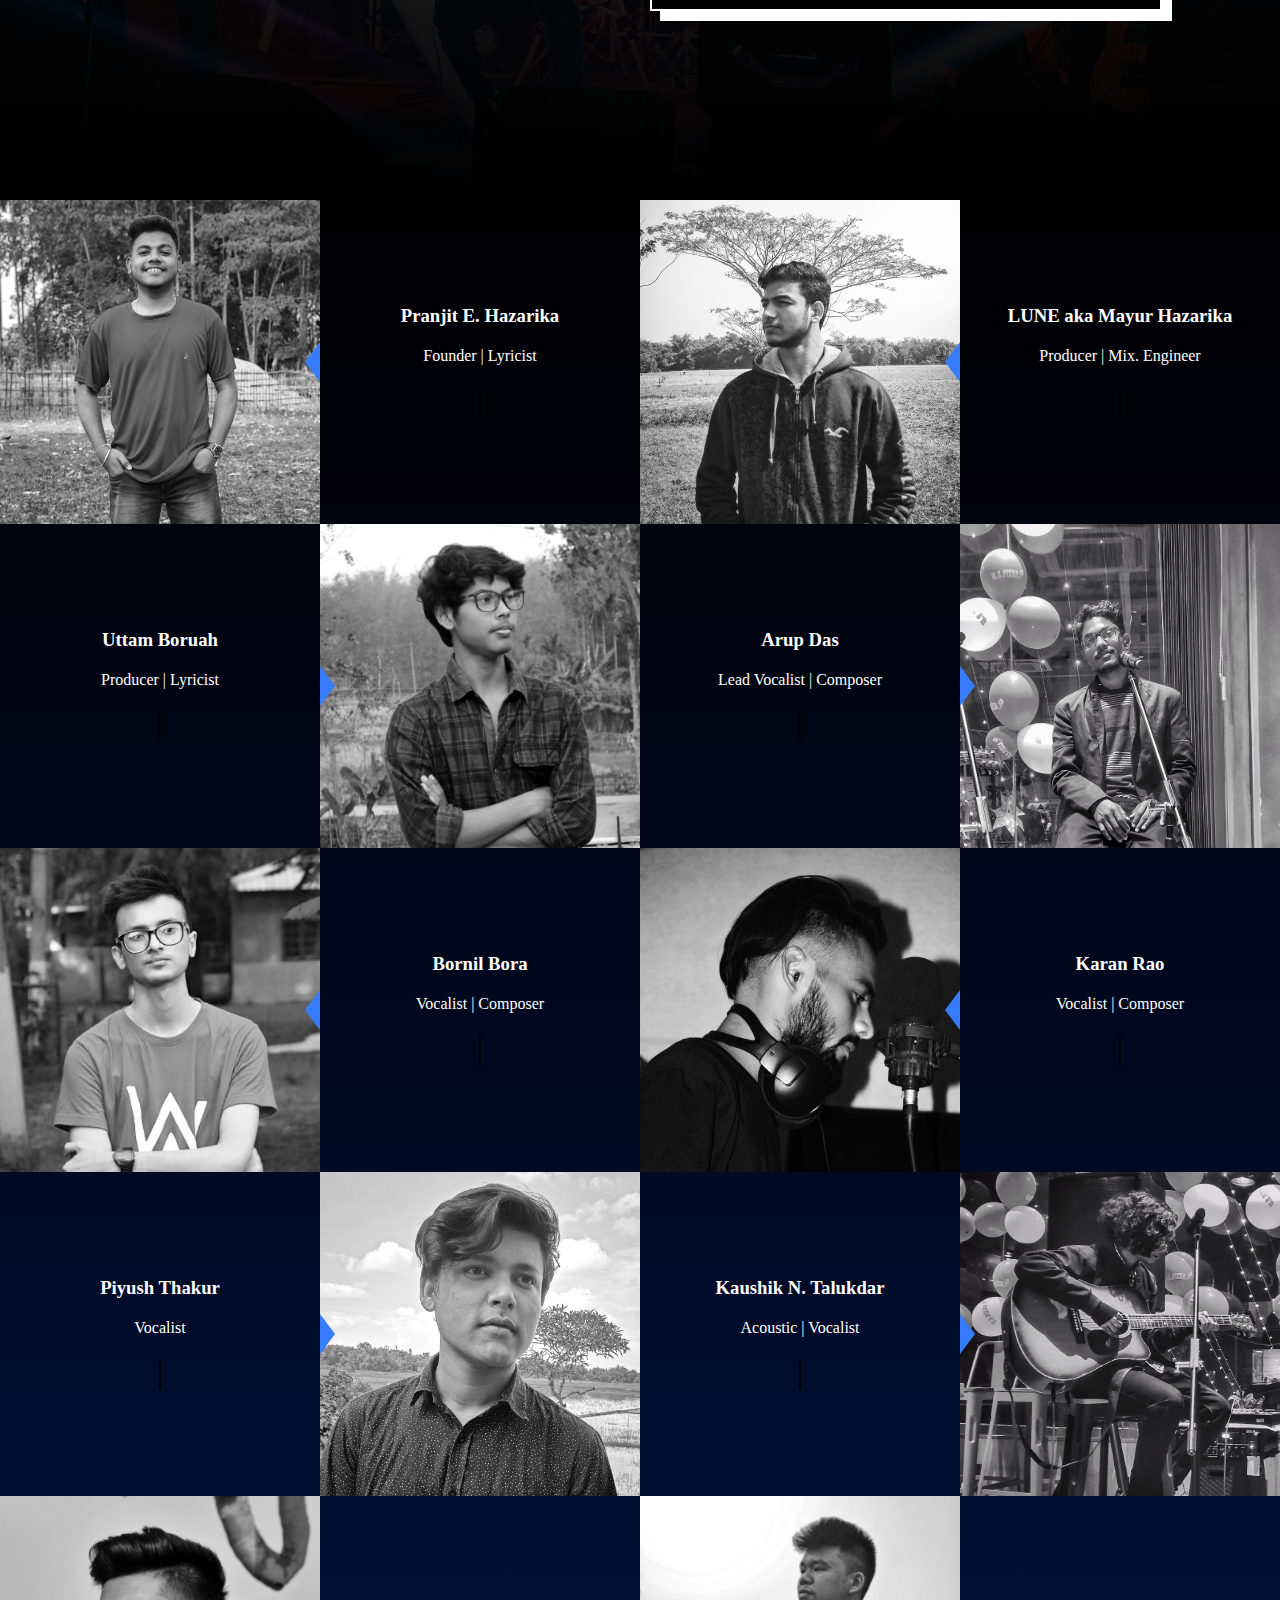
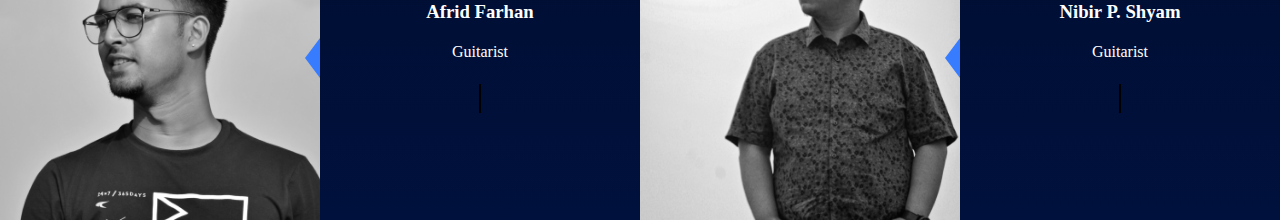
==== commit 67b175c8: "Social links updated with icon size and also mail link" ====
--- a/index.html
+++ b/index.html
@@ -65,10 +65,10 @@
           </div>
         </div>
         <div class="icons">
-          <a href=""><i class=" fab fa-instagram"></i></a>
+          <a href="https://www.instagram.com/the_blue_algae/" target="_blank"><i class=" fab fa-instagram"></i></a>
           <a href=""><i class=" fab fa-spotify"></i></a>
-          <a href=""><i class=" fas fa-envelope"></i></a>
-          <a href=""><i class=" fab fa-youtube"></i></a>
+          <a href="mailto:thebluealgae@gmail.com" target="_blank"><i class=" fas fa-envelope"></i></a>
+          <a href="https://www.youtube.com/channel/UCy1WZ8xwDa-RBNY_pwubKnQ" target="_blank"><i class=" fab fa-youtube"></i></a>
         </div>
       </div>
       <!-- about section -->
@@ -115,9 +115,7 @@
                 <h3>Pranjit E. Hazarika</h3>
                 <p>Founder | Lyricist</p>
                 <div class="social-link">
-                  <i class="fab fa-facebook-f"></i>
-                  <i class="fab fa-twitter"></i>
-                  <i class="fab fa-linkedin-in"></i>
+                  <a href="https://www.instagram.com/pranjit_films/" target="_blank" rel="noopener noreferrer"><i class="fab fa-instagram"></i></a>
                 </div>
               </div>
             </li>
@@ -129,9 +127,7 @@
                 <h3>LUNE aka Mayur Hazarika</h3>
                 <p>Producer | Mix. Engineer</p>
                 <div class="social-link">
-                  <i class="fab fa-facebook-f"></i>
-                  <i class="fab fa-twitter"></i>
-                  <i class="fab fa-linkedin-in"></i>
+                  <a href="https://www.instagram.com/lunemusic_/" target="_blank" rel="noopener noreferrer"><i class="fab fa-instagram"></i></a>
                 </div>
               </div>
             </li>
@@ -143,9 +139,7 @@
                 <h3>Uttam Boruah</h3>
                 <p>Producer | Lyricist</p>
                 <div class="social-link">
-                  <i class="fab fa-facebook-f"></i>
-                  <i class="fab fa-twitter"></i>
-                  <i class="fab fa-linkedin-in"></i>
+                  <a href="https://www.instagram.com/uttamboruah_/" target="_blank" rel="noopener noreferrer"><i class="fab fa-instagram"></i></a>
                 </div>
               </div>
             </li>
@@ -157,9 +151,7 @@
                 <h3>Arup Das</h3>
                 <p>Lead Vocalist | Composer</p>
                 <div class="social-link">
-                  <i class="fab fa-facebook-f"></i>
-                  <i class="fab fa-twitter"></i>
-                  <i class="fab fa-linkedin-in"></i>
+                  <a href="https://www.instagram.com/arup_mukto_bihango/" target="_blank" rel="noopener noreferrer"><i class="fab fa-instagram"></i></a>
                 </div>
               </div>
             </li>
@@ -171,9 +163,7 @@
                 <h3>Bornil Bora</h3>
                 <p>Vocalist | Composer</p>
                 <div class="social-link">
-                  <i class="fab fa-facebook-f"></i>
-                  <i class="fab fa-twitter"></i>
-                  <i class="fab fa-linkedin-in"></i>
+                  <a href="https://www.instagram.com/_bornilborah_/" target="_blank" rel="noopener noreferrer"><i class="fab fa-instagram"></i></a>
                 </div>
               </div>
             </li>
@@ -183,11 +173,9 @@
               </div>
               <div class="member-info">
                 <h3>Karan Rao</h3>
-                <p>Vocalist</p>
-                <div class="social-link">
-                  <i class="fab fa-facebook-f"></i>
-                  <i class="fab fa-twitter"></i>
-                  <i class="fab fa-linkedin-in"></i>
+                <p>Vocalist | Composer</p>
+                <div class="social-link">
+                  <a href="https://www.instagram.com/ikaranrao777/" target="_blank" rel="noopener noreferrer"><i class="fab fa-instagram"></i></a>
                 </div>
               </div>
             </li>
@@ -199,9 +187,7 @@
                 <h3>Piyush Thakur</h3>
                 <p>Vocalist</p>
                 <div class="social-link">
-                  <i class="fab fa-facebook-f"></i>
-                  <i class="fab fa-twitter"></i>
-                  <i class="fab fa-linkedin-in"></i>
+                  <a href="https://www.instagram.com/pi.yush971/" target="_blank" rel="noopener noreferrer"><i class="fab fa-instagram"></i></a>
                 </div>
               </div>
             </li>
@@ -213,9 +199,7 @@
                 <h3>Kaushik N. Talukdar</h3>
                 <p>Acoustic | Vocalist</p>
                 <div class="social-link">
-                  <i class="fab fa-facebook-f"></i>
-                  <i class="fab fa-twitter"></i>
-                  <i class="fab fa-linkedin-in"></i>
+                  <a href="https://www.instagram.com/the_k4u5hik/" target="_blank" rel="noopener noreferrer"><i class="fab fa-instagram"></i></a>
                 </div>
               </div>
             </li>
@@ -227,9 +211,7 @@
                 <h3>Afrid Farhan</h3>
                 <p>Guitarist</p>
                 <div class="social-link">
-                  <i class="fab fa-facebook-f"></i>
-                  <i class="fab fa-twitter"></i>
-                  <i class="fab fa-linkedin-in"></i>
+                  <a href="https://www.instagram.com/afrid_farhan/" target="_blank" rel="noopener noreferrer"><i class="fab fa-instagram"></i></a>
                 </div>
               </div>
             </li>
@@ -241,9 +223,7 @@
                 <h3>Nibir P. Shyam</h3>
                 <p>Guitarist</p>
                 <div class="social-link">
-                  <i class="fab fa-facebook-f"></i>
-                  <i class="fab fa-twitter"></i>
-                  <i class="fab fa-linkedin-in"></i>
+                  <a href="https://www.instagram.com/nibir_01/" target="_blank" rel="noopener noreferrer"><i class="fab fa-instagram"></i></a>
                 </div>
               </div>
             </li>
--- a/styles/style.css
+++ b/styles/style.css
@@ -354,8 +354,10 @@
 
 
 .social-link .fab {
-  width: 35px;
-  height: 35px;
+  font-size: 25px;
+  color: #F3F3F3;
+  width: 50px;
+  height: 50px;
   line-height: 35px;
   border: 1px solid #000;
   margin: 0 7px;
@@ -364,7 +366,7 @@
 }
 
 .social-link .fab:hover {
-  background: #000;
+  /* background: #000; */
   color: #377BFF;
   transform: translateY(-7px);
 }
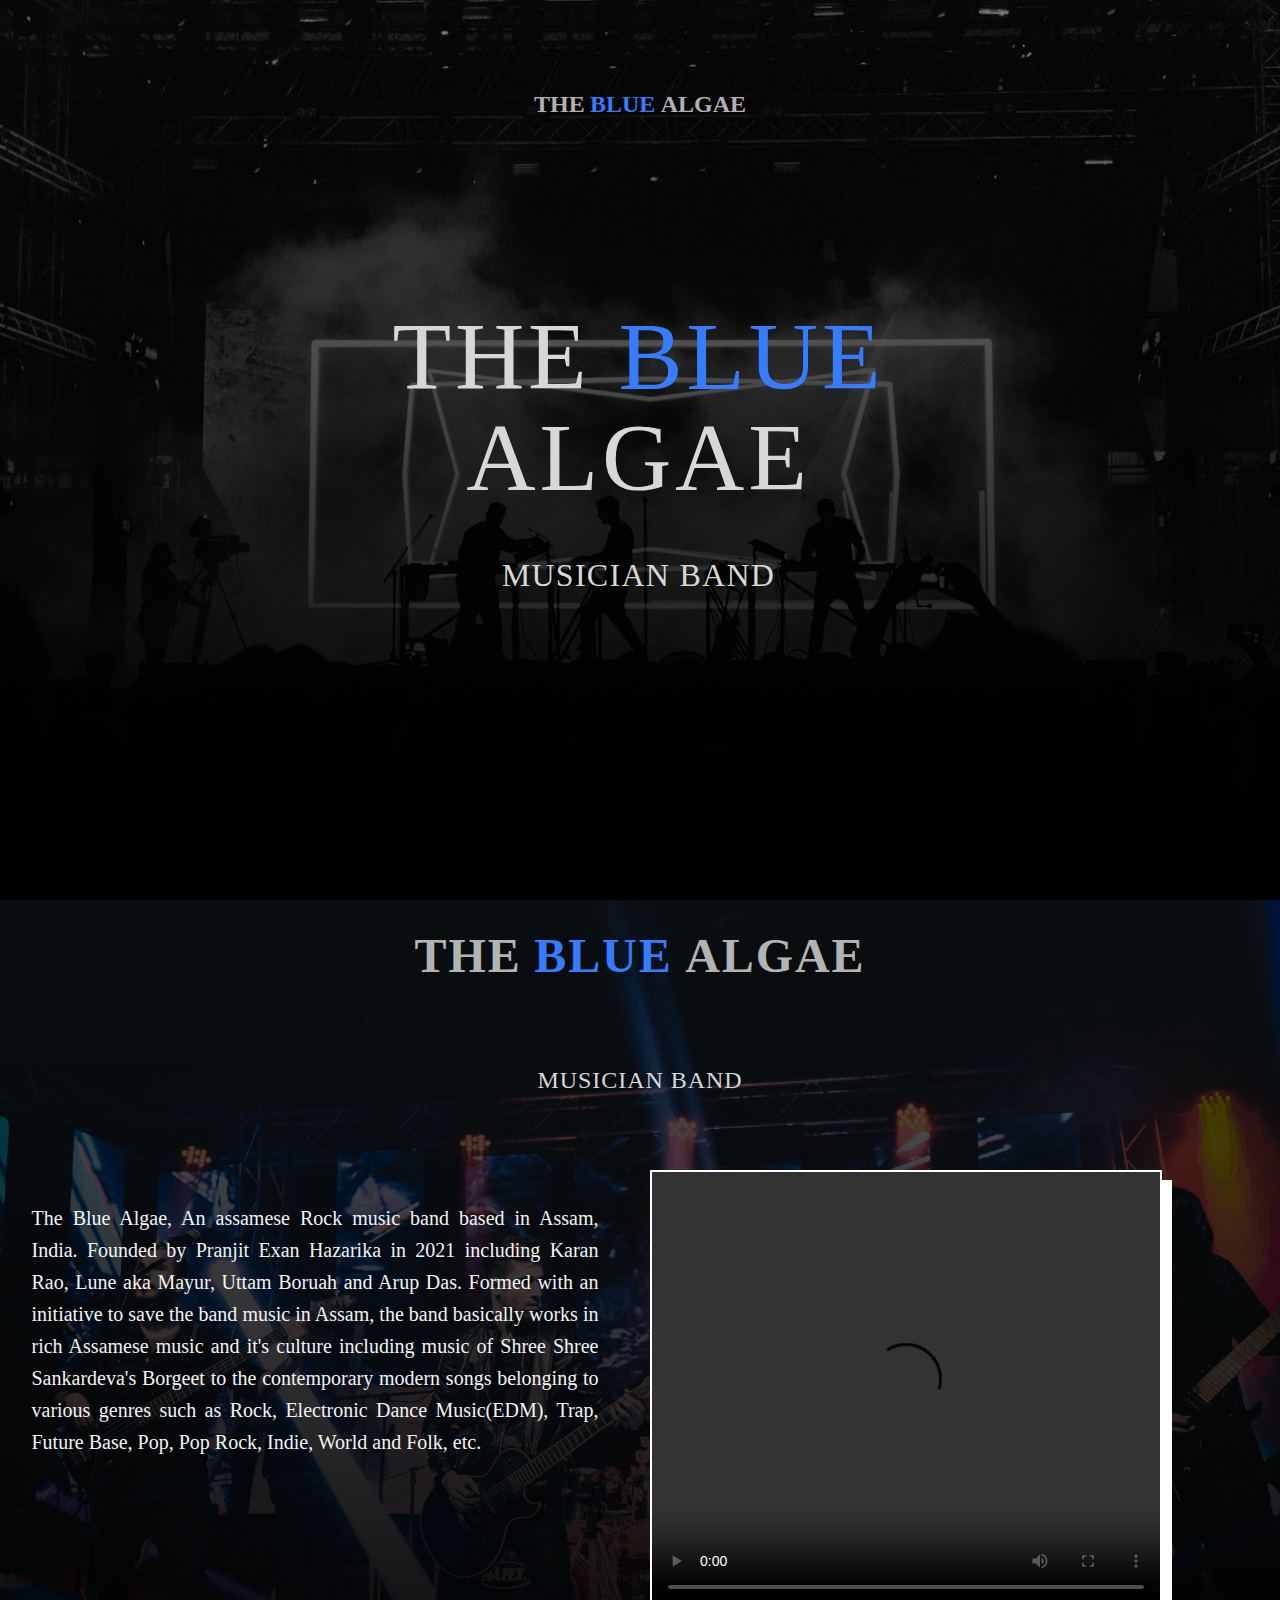
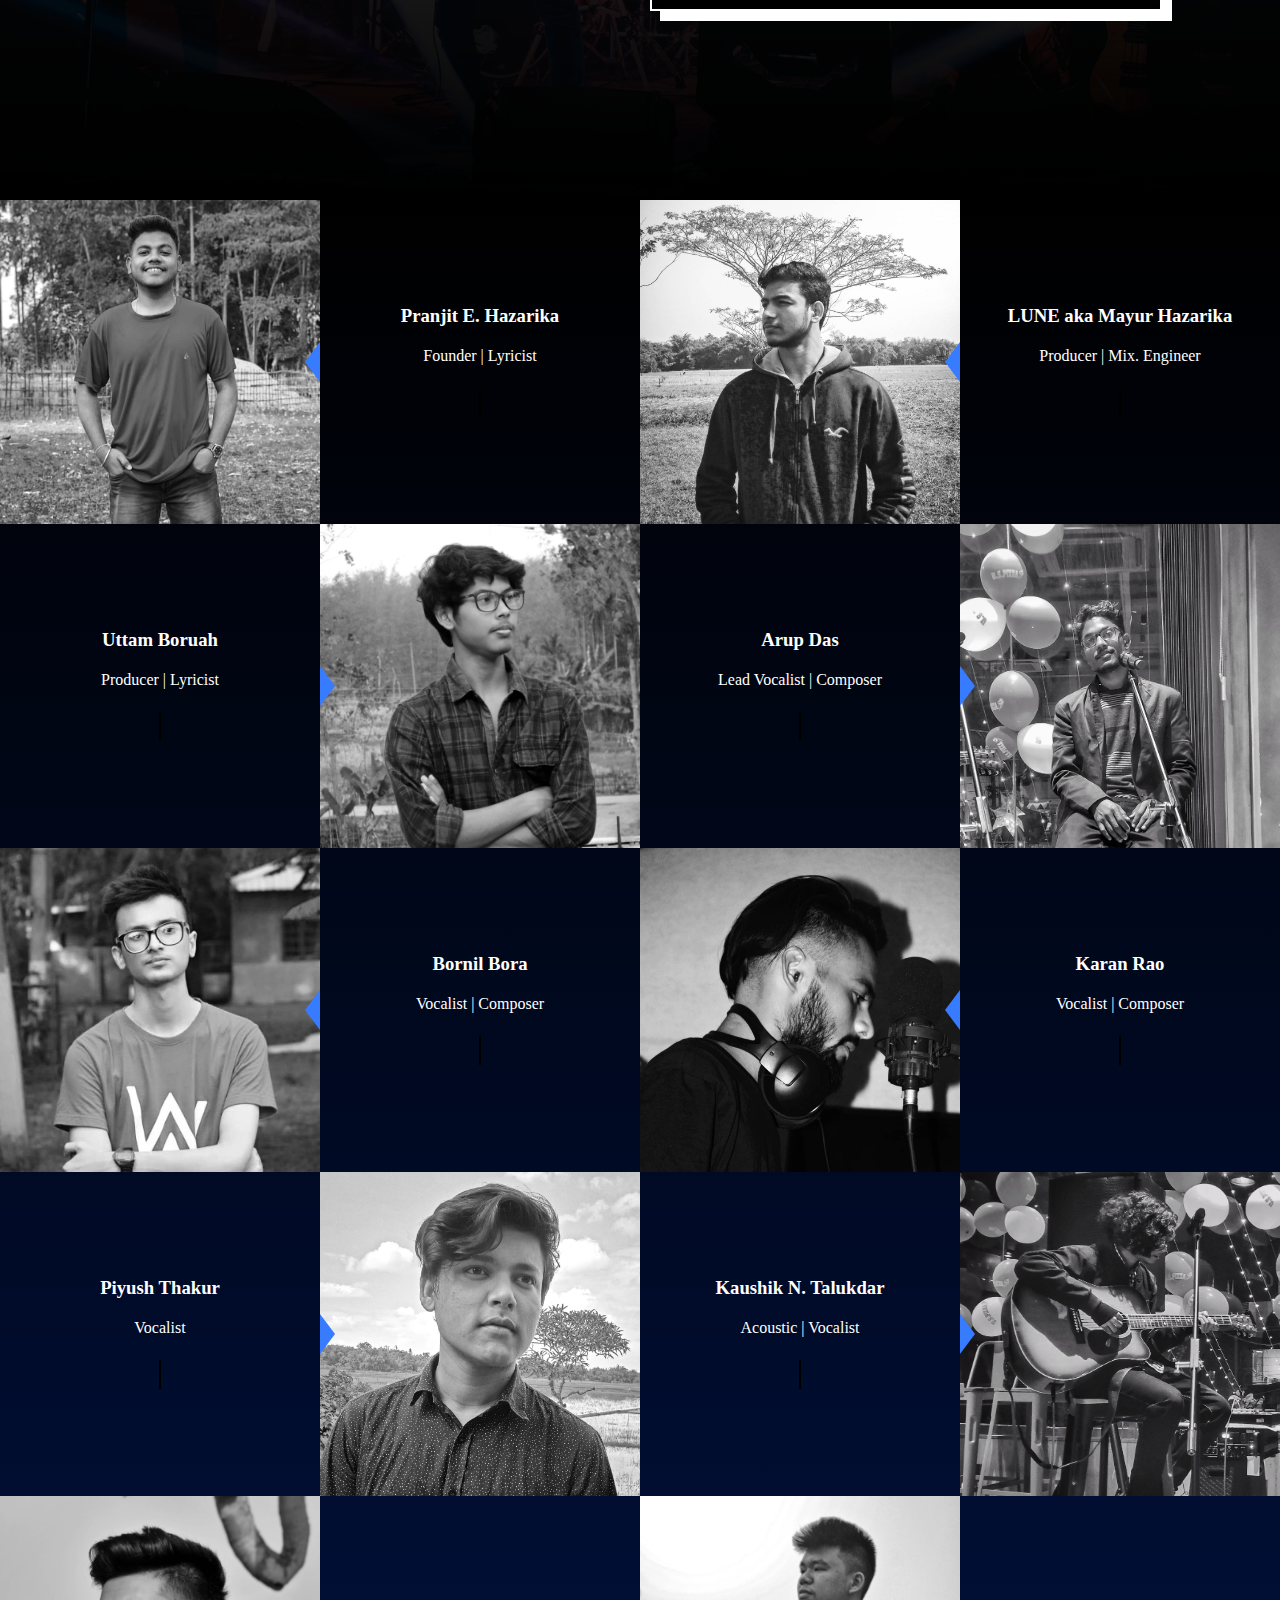
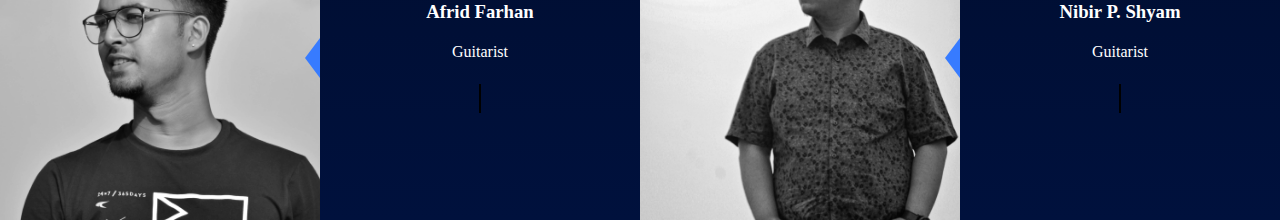
==== commit 0e865435: "Alt attribute added to the images" ====
--- a/index.html
+++ b/index.html
@@ -109,7 +109,7 @@
           <ul class="list-members">
             <li class="member">
               <div class="member-image">
-                <img src="./assets/PRANJIT E HAZARIKA.jpg">
+                <img src="./assets/PRANJIT E HAZARIKA.jpg" alt="Pranjit E. Hazarika">
               </div>
               <div class="member-info">
                 <h3>Pranjit E. Hazarika</h3>
@@ -121,7 +121,7 @@
             </li>
             <li class="member">
               <div class="member-image">
-                <img src="./assets/MAYUR HAZARIKA.jpg">
+                <img src="./assets/MAYUR HAZARIKA.jpg" alt="MAYUR HAZARIKA">
               </div>
               <div class="member-info">
                 <h3>LUNE aka Mayur Hazarika</h3>
@@ -133,7 +133,7 @@
             </li>
             <li class="member">
               <div class="member-image">
-                <img src="./assets/UTTAM BORUAH.jpg">
+                <img src="./assets/UTTAM BORUAH.jpg" alt="UTTAM BORUAH">
               </div>
               <div class="member-info">
                 <h3>Uttam Boruah</h3>
@@ -145,7 +145,7 @@
             </li>
             <li class="member">
               <div class="member-image">
-                <img src="./assets/ARUP DAS.jpg">
+                <img src="./assets/ARUP DAS.jpg" alt="ARUP DAS">
               </div>
               <div class="member-info">
                 <h3>Arup Das</h3>
@@ -157,7 +157,7 @@
             </li>
             <li class="member">
               <div class="member-image">
-                <img src="./assets/BORNIL BORA.jpg">
+                <img src="./assets/BORNIL BORA.jpg" alt="BORNIL BORA">
               </div>
               <div class="member-info">
                 <h3>Bornil Bora</h3>
@@ -169,7 +169,7 @@
             </li>
             <li class="member">
               <div class="member-image">
-                <img src="./assets/KARAN RAO.jpg">
+                <img src="./assets/KARAN RAO.jpg" alt="KARAN RAO">
               </div>
               <div class="member-info">
                 <h3>Karan Rao</h3>
@@ -181,7 +181,7 @@
             </li>
             <li class="member">
               <div class="member-image">
-                <img src="./assets/PIYUSH THAKUR.jpg">
+                <img src="./assets/PIYUSH THAKUR.jpg" alt="PIYUSH THAKUR"> 
               </div>
               <div class="member-info">
                 <h3>Piyush Thakur</h3>
@@ -193,7 +193,7 @@
             </li>
             <li class="member">
               <div class="member-image">
-                <img src="./assets/KAUSHIK N TALUKDAR.jpg">
+                <img src="./assets/KAUSHIK N TALUKDAR.jpg" alt="KAUSHIK N TALUKDAR">
               </div>
               <div class="member-info">
                 <h3>Kaushik N. Talukdar</h3>
@@ -205,7 +205,7 @@
             </li>
             <li class="member">
               <div class="member-image">
-                <img src="./assets/ARFID FARHAN.jpg">
+                <img src="./assets/ARFID FARHAN.jpg" alt="ARFID FARHAN">
               </div>
               <div class="member-info">
                 <h3>Afrid Farhan</h3>
@@ -217,7 +217,7 @@
             </li>
             <li class="member">
               <div class="member-image">
-                <img src="./assets/NIBIR P SHYAM.jpg">
+                <img src="./assets/NIBIR P SHYAM.jpg" alt="NIBIR P SHYAM">
               </div>
               <div class="member-info">
                 <h3>Nibir P. Shyam</h3>
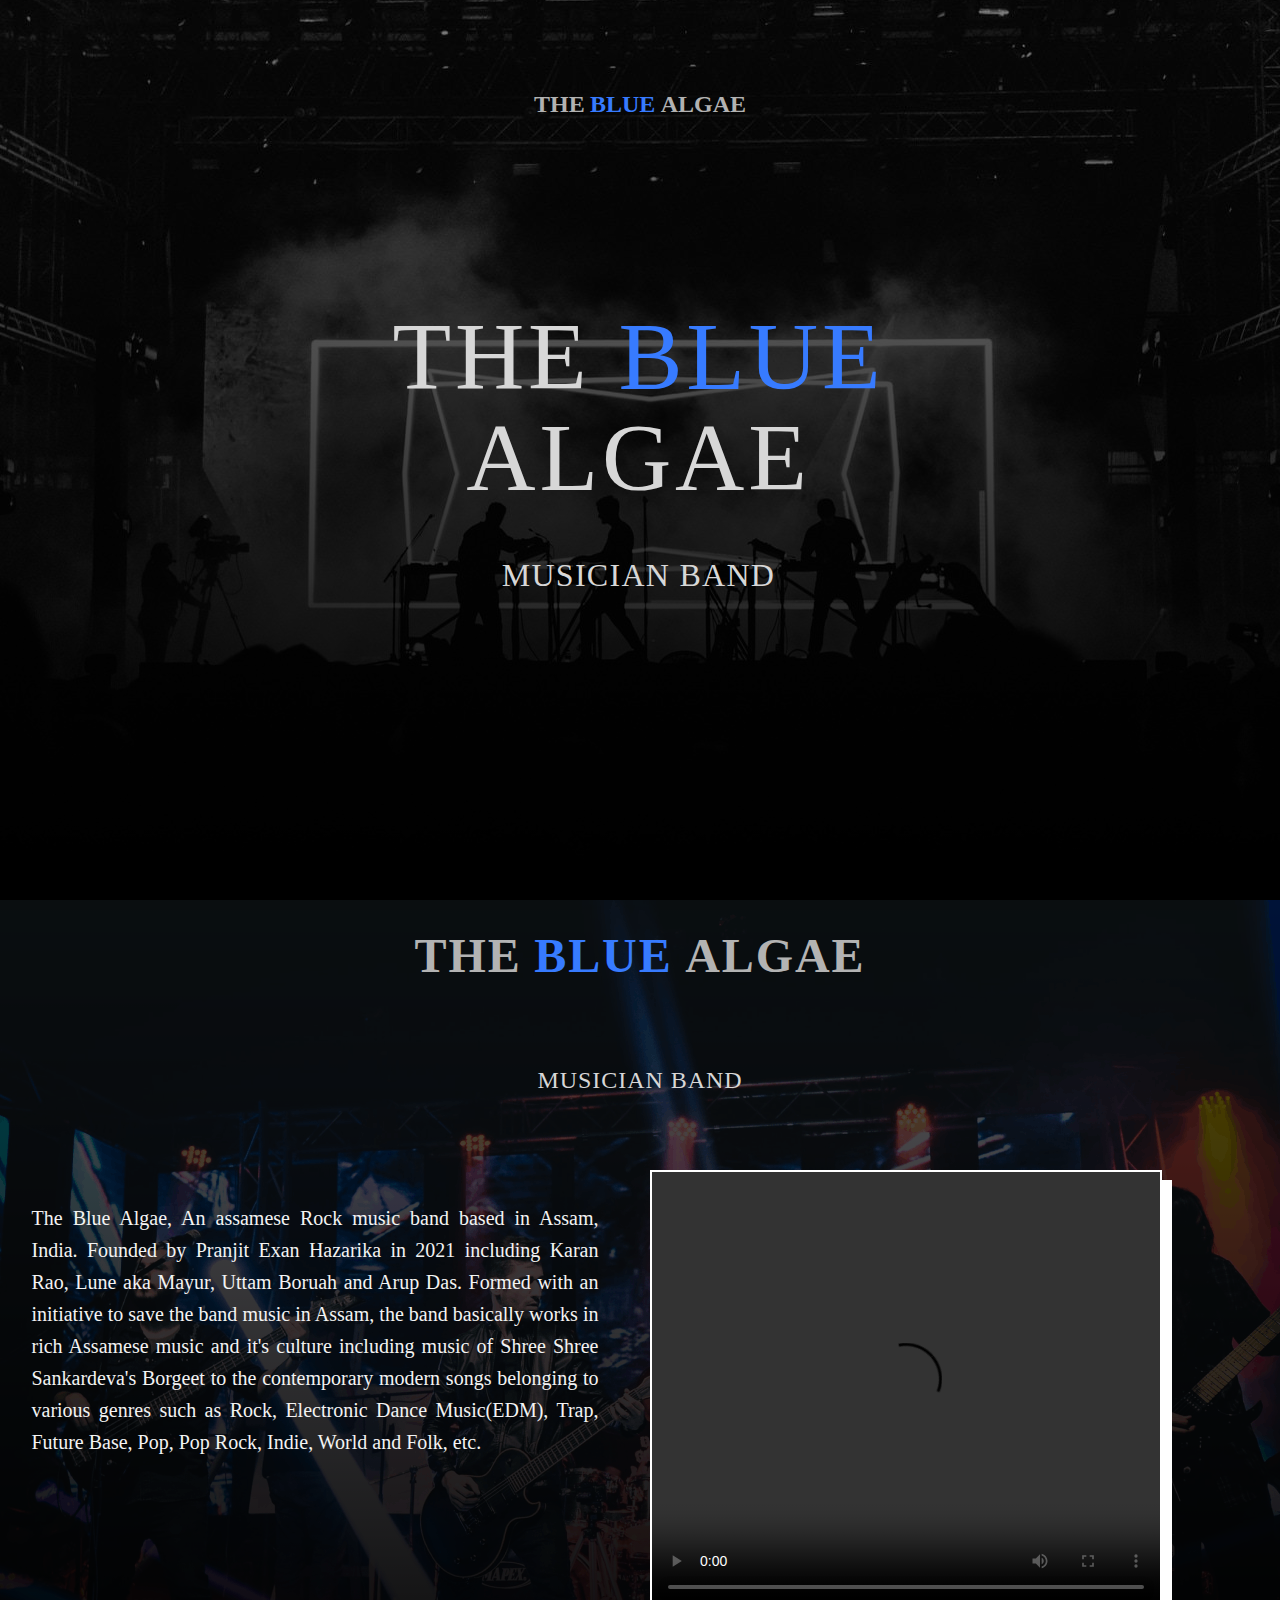
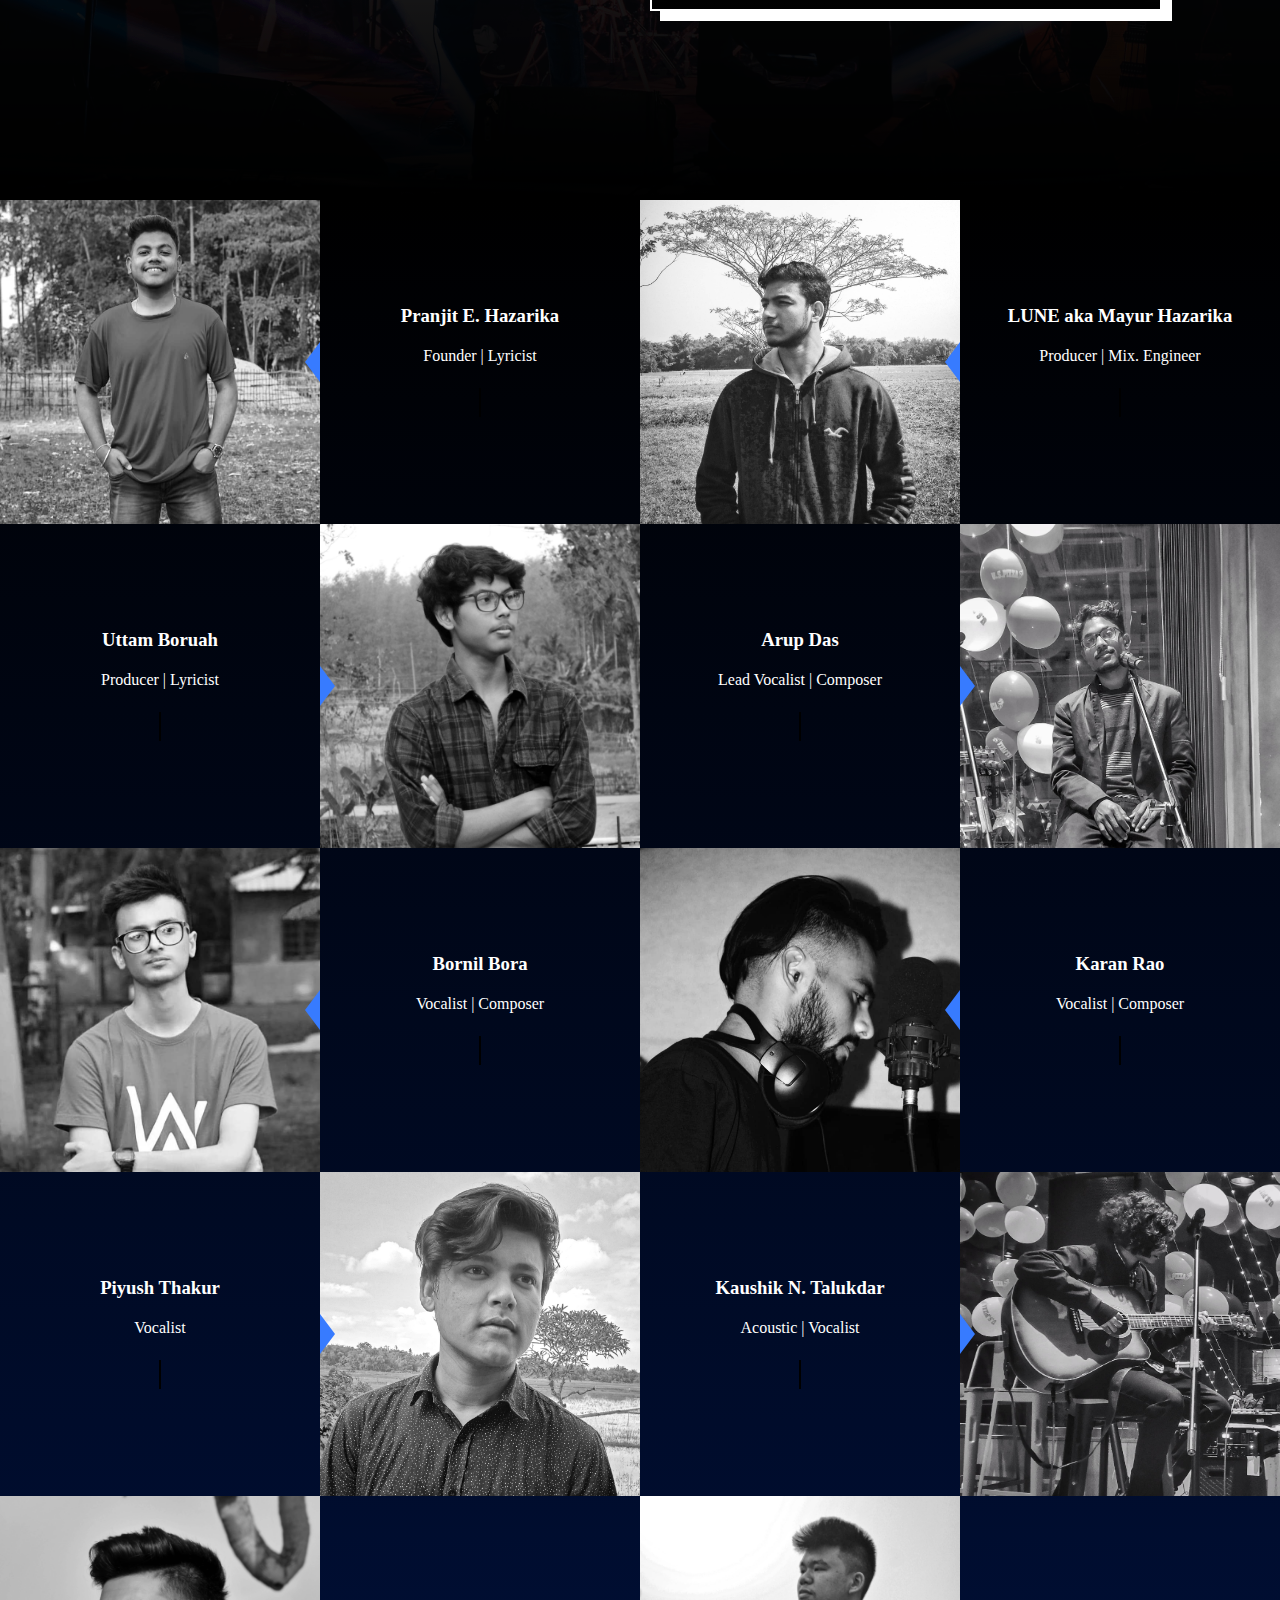
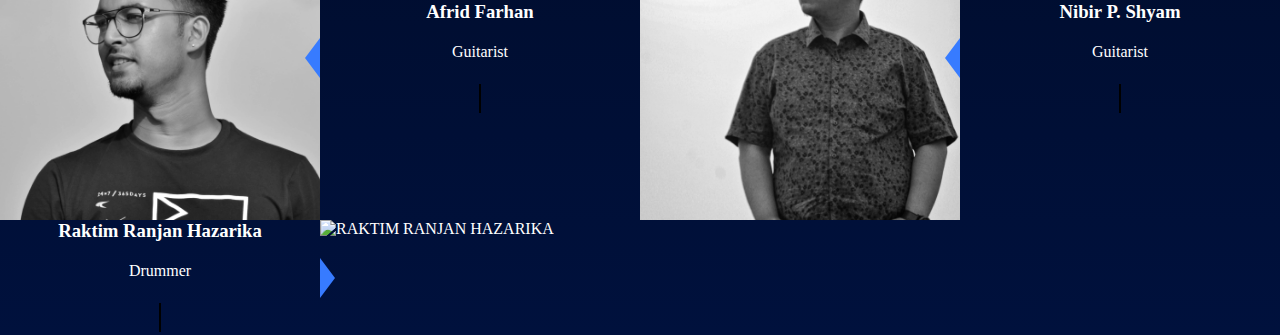
==== commit 3fa741e2: "new member added" ====
--- a/index.html
+++ b/index.html
@@ -227,6 +227,18 @@
                 </div>
               </div>
             </li>
+            <li class="member">
+              <div class="member-image">
+                <img src="./assets/RAKTIM RANJAN HAZARIKA.jpg" alt="RAKTIM RANJAN HAZARIKA">
+              </div>
+              <div class="member-info">
+                <h3>Raktim Ranjan Hazarika</h3>
+                <p>Drummer</p>
+                <div class="social-link">
+                  <a href="https://www.instagram.com/drumeo_raktim/" target="_blank" rel="noopener noreferrer"><i class="fab fa-instagram"></i></a>
+                </div>
+              </div>
+            </li>
           </ul>
         </div>
 
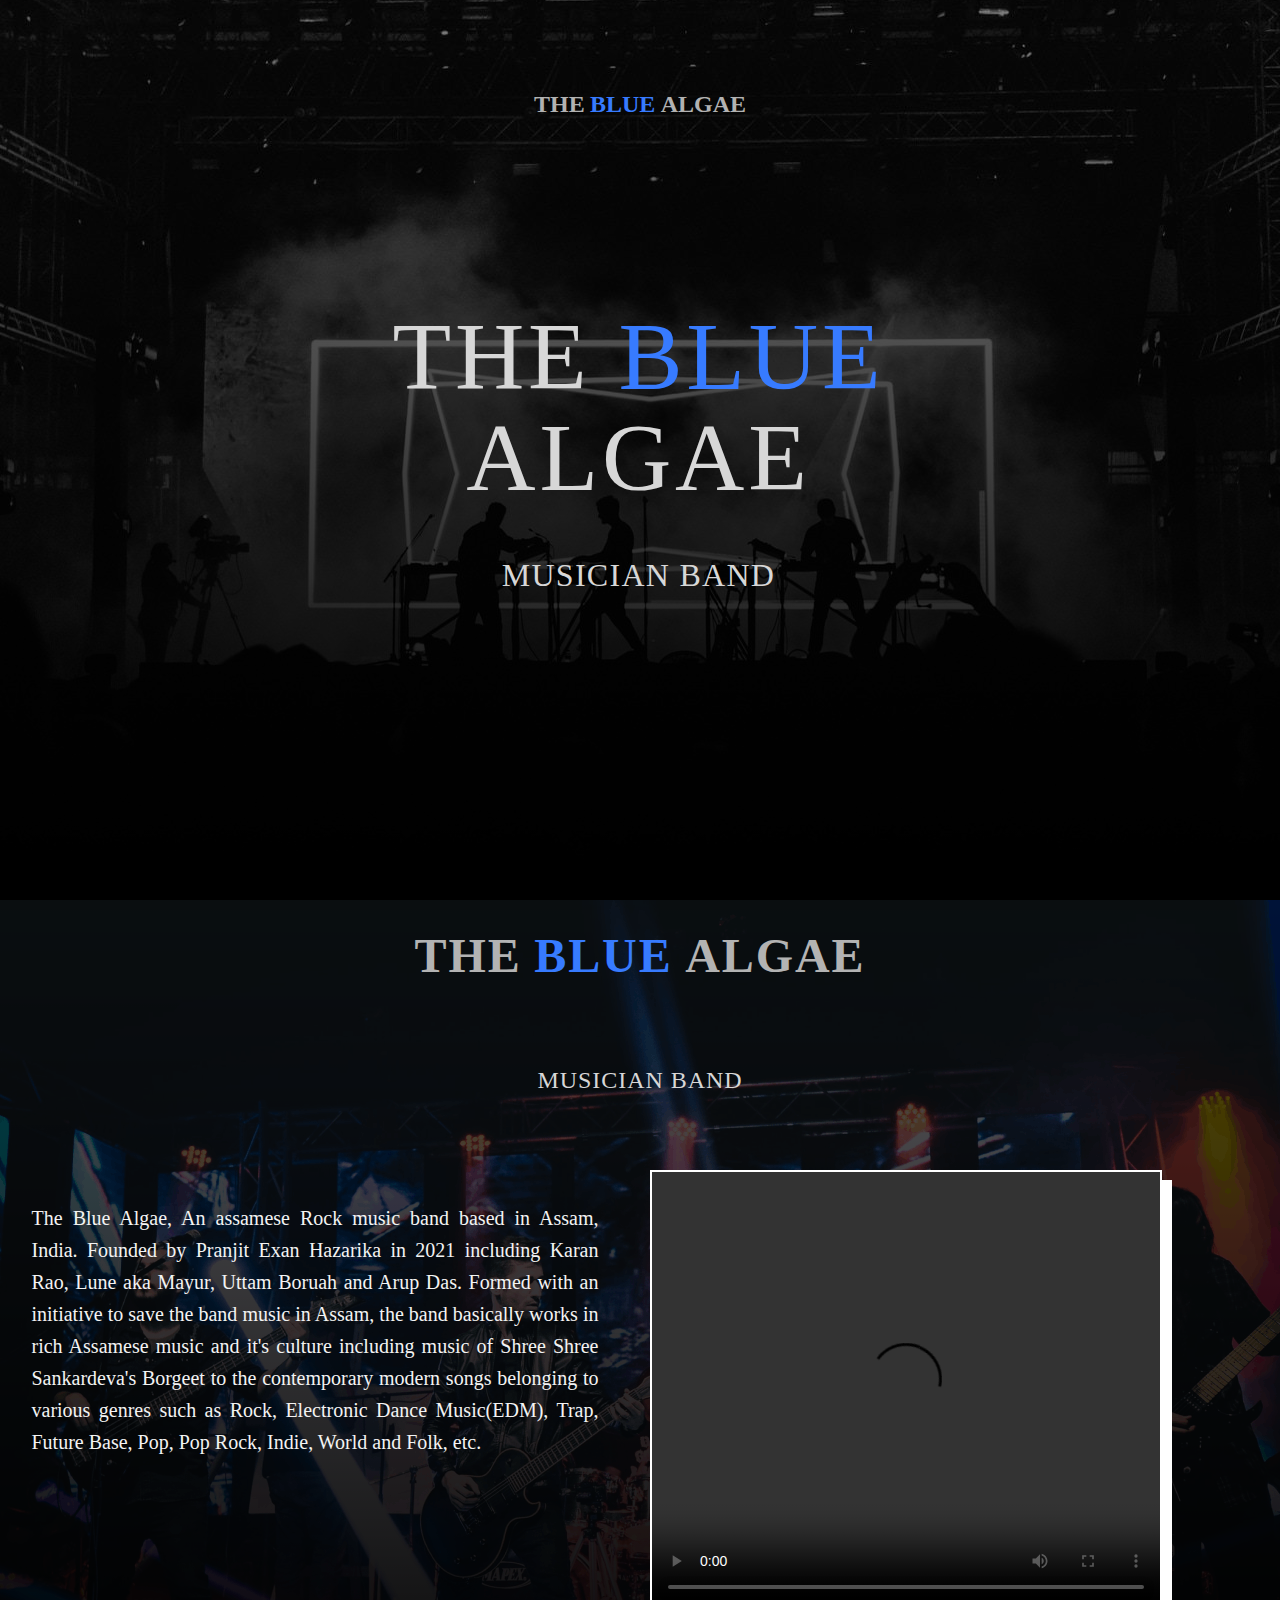
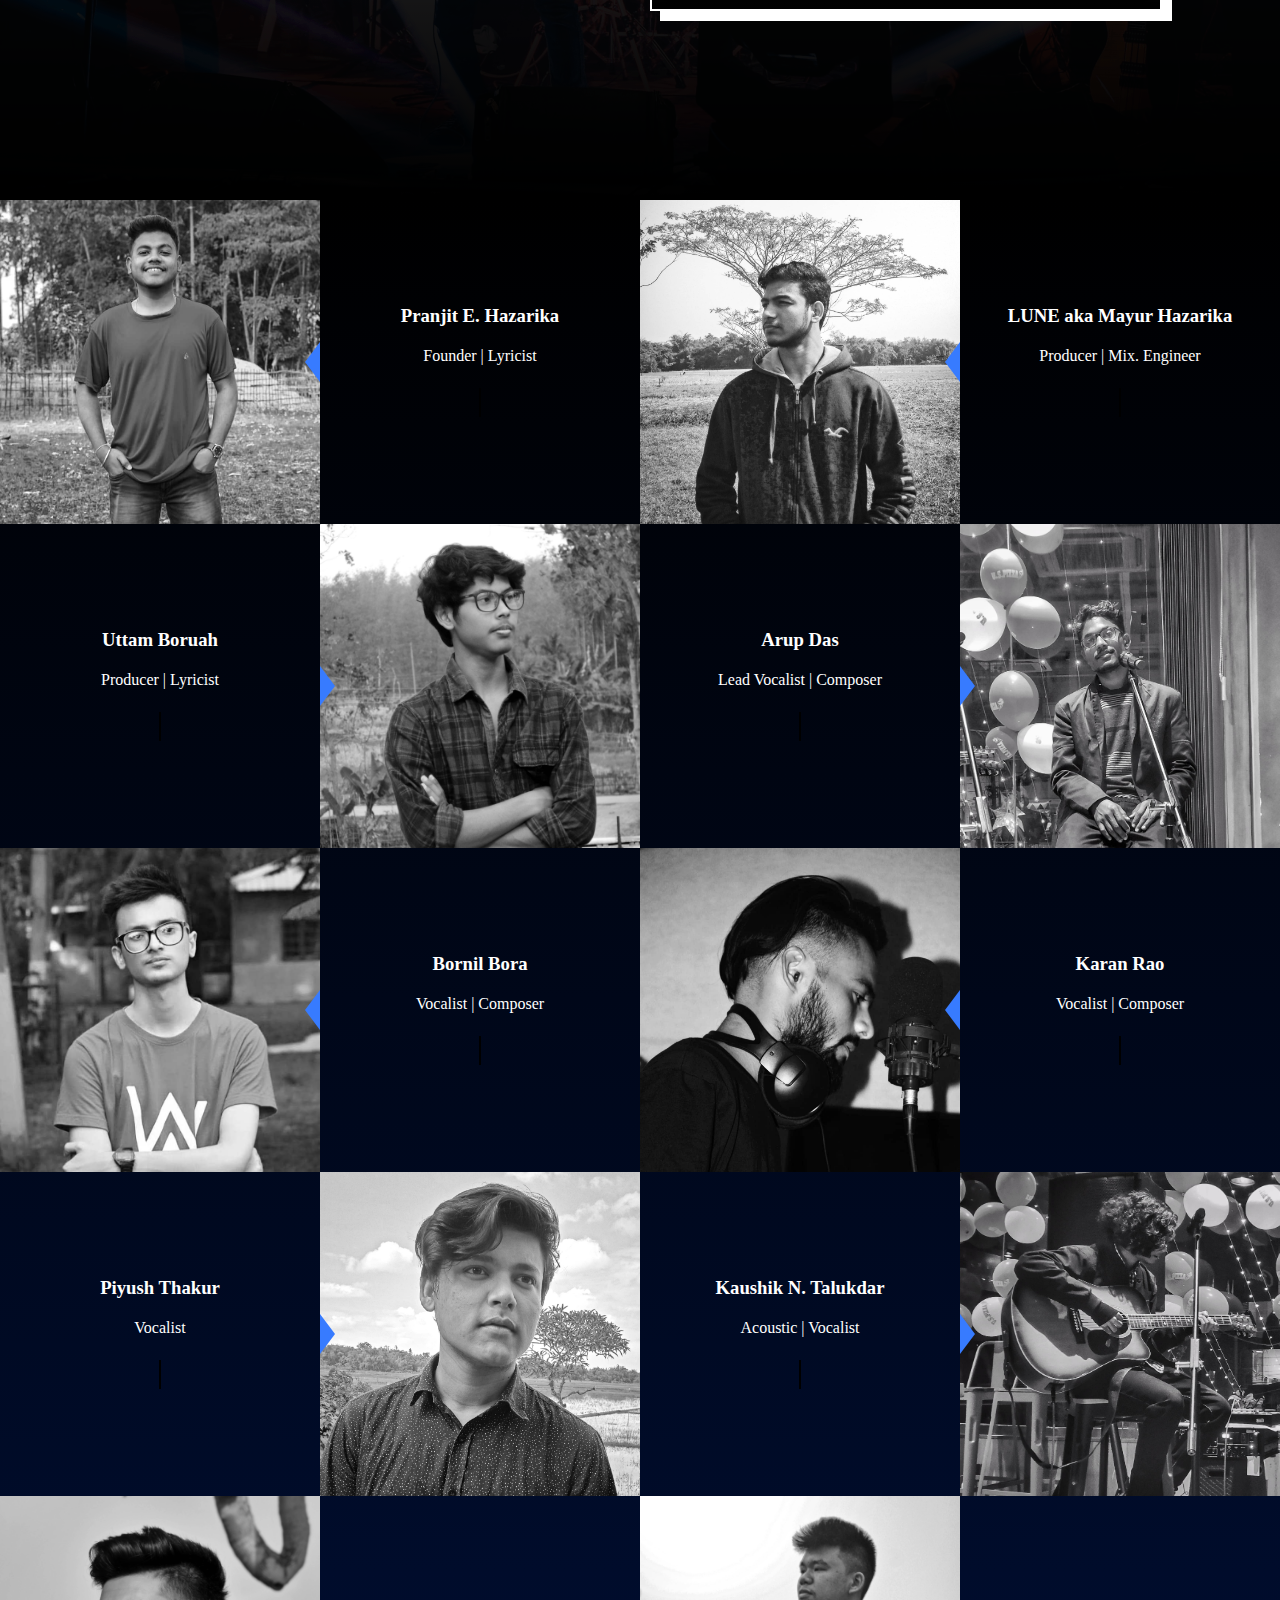
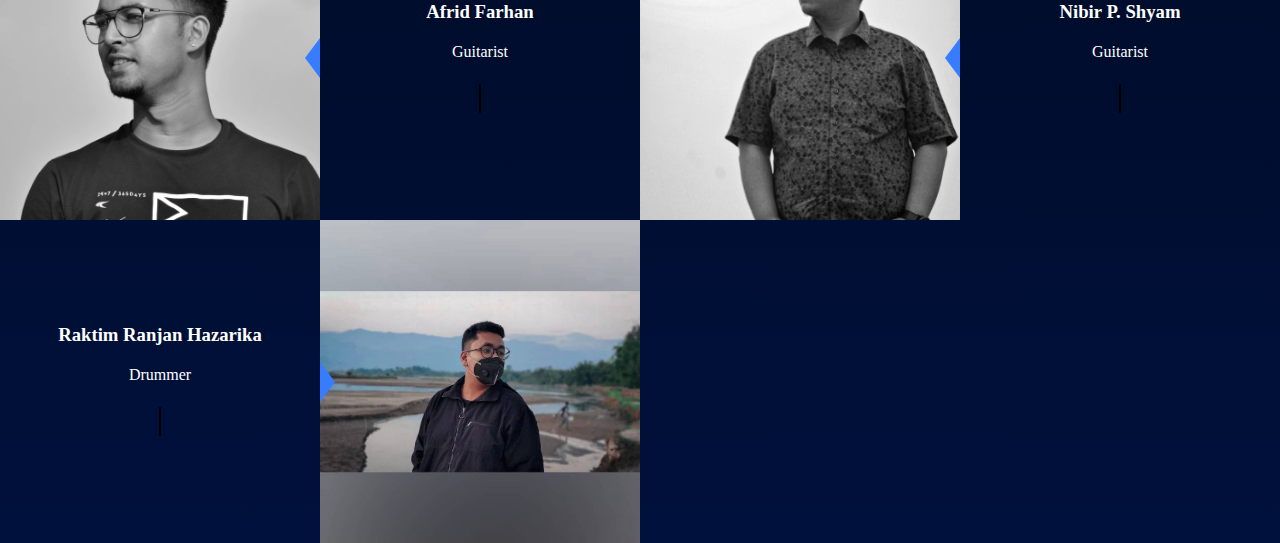
==== commit ac11bbc3: "spotify link added" ====
--- a/index.html
+++ b/index.html
@@ -66,7 +66,7 @@
         </div>
         <div class="icons">
           <a href="https://www.instagram.com/the_blue_algae/" target="_blank"><i class=" fab fa-instagram"></i></a>
-          <a href=""><i class=" fab fa-spotify"></i></a>
+          <a href="https://open.spotify.com/artist/6nKZ2XBbrGpN1wLMHqLLPd"><i class=" fab fa-spotify"></i></a>
           <a href="mailto:thebluealgae@gmail.com" target="_blank"><i class=" fas fa-envelope"></i></a>
           <a href="https://www.youtube.com/channel/UCy1WZ8xwDa-RBNY_pwubKnQ" target="_blank"><i class=" fab fa-youtube"></i></a>
         </div>
